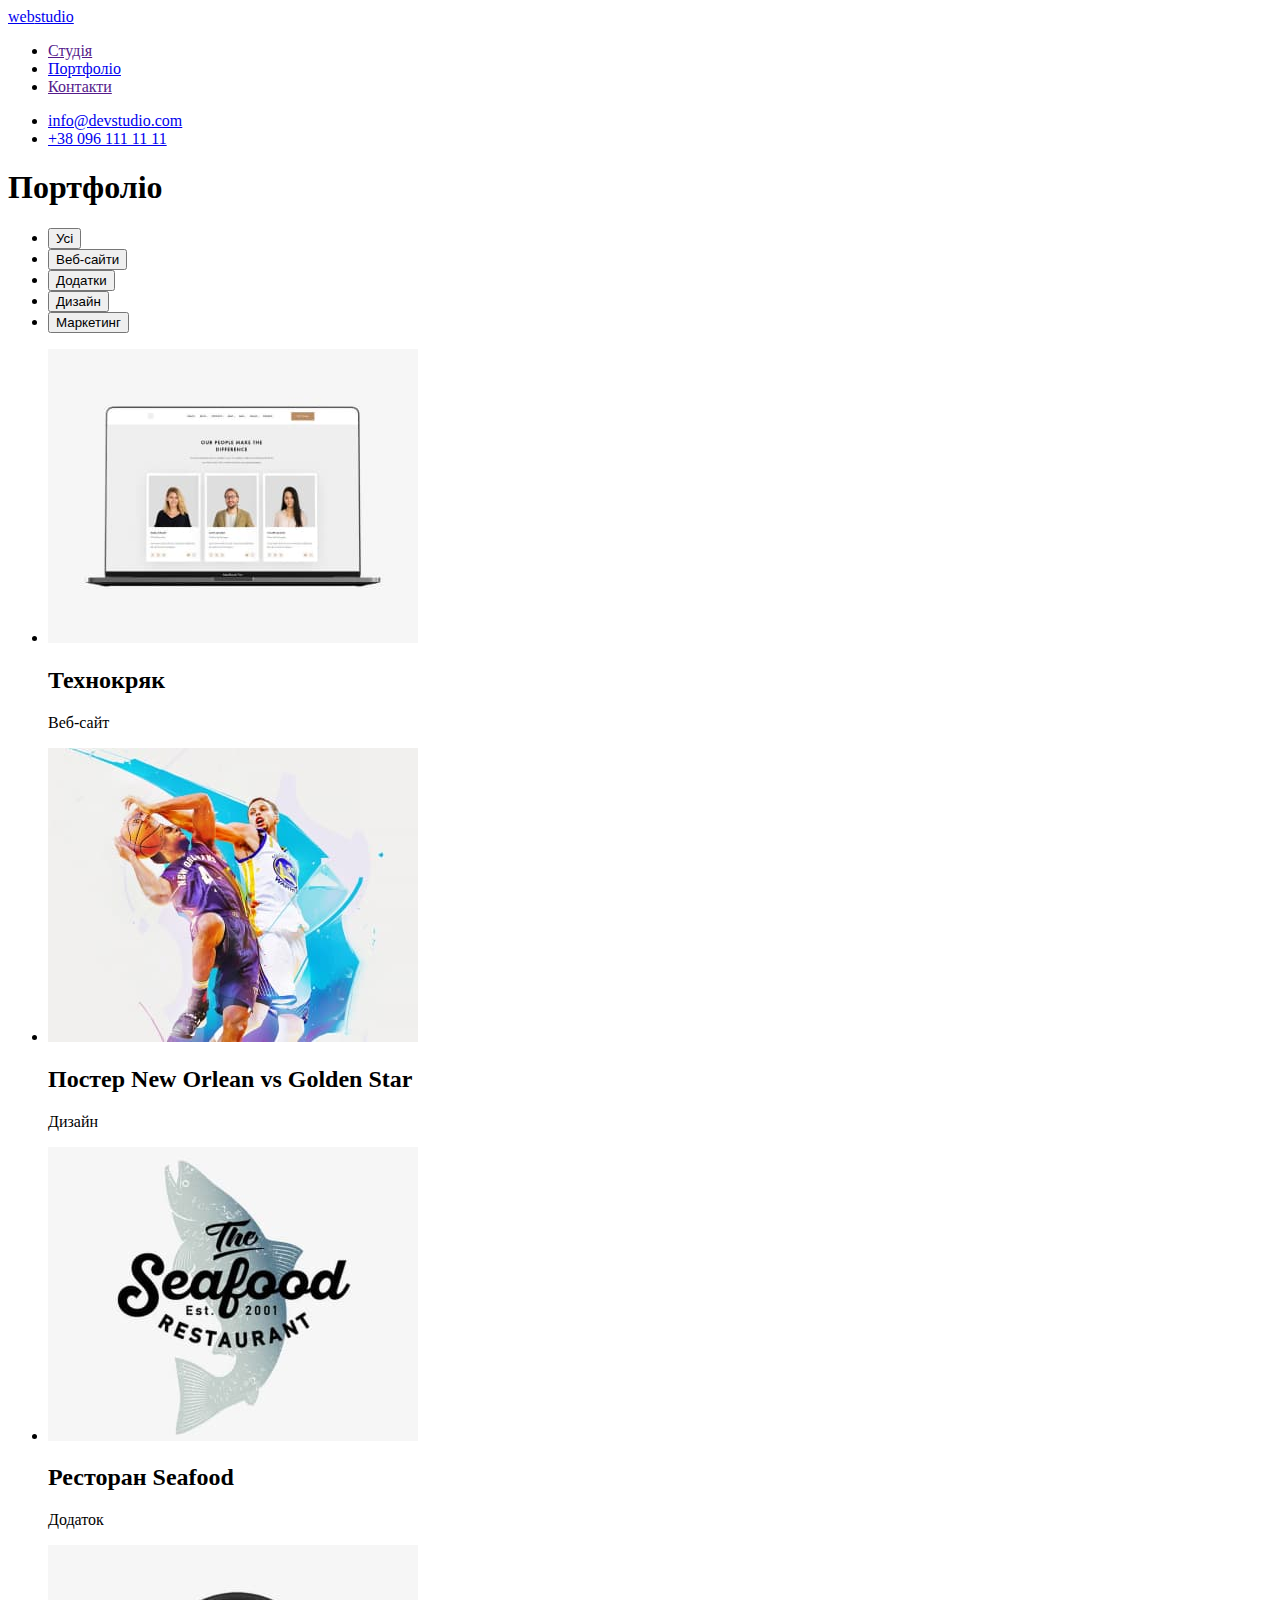
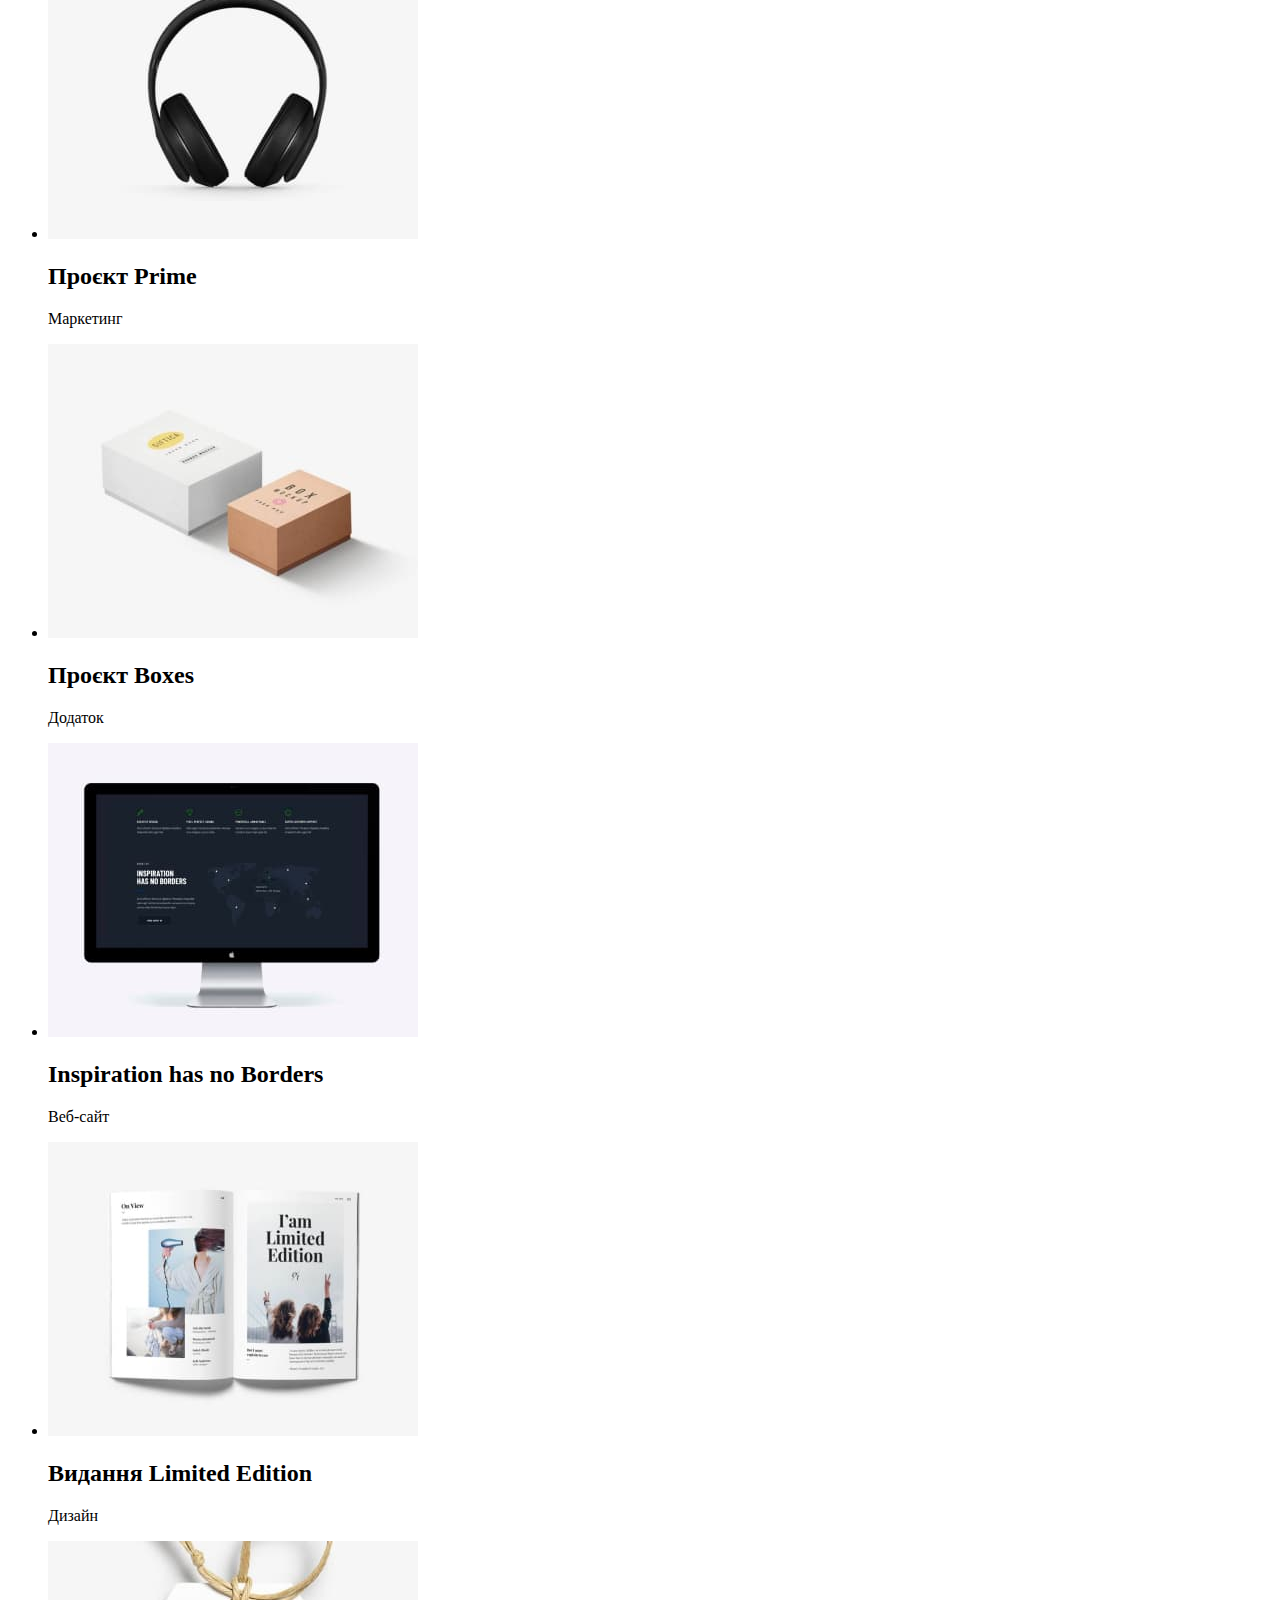
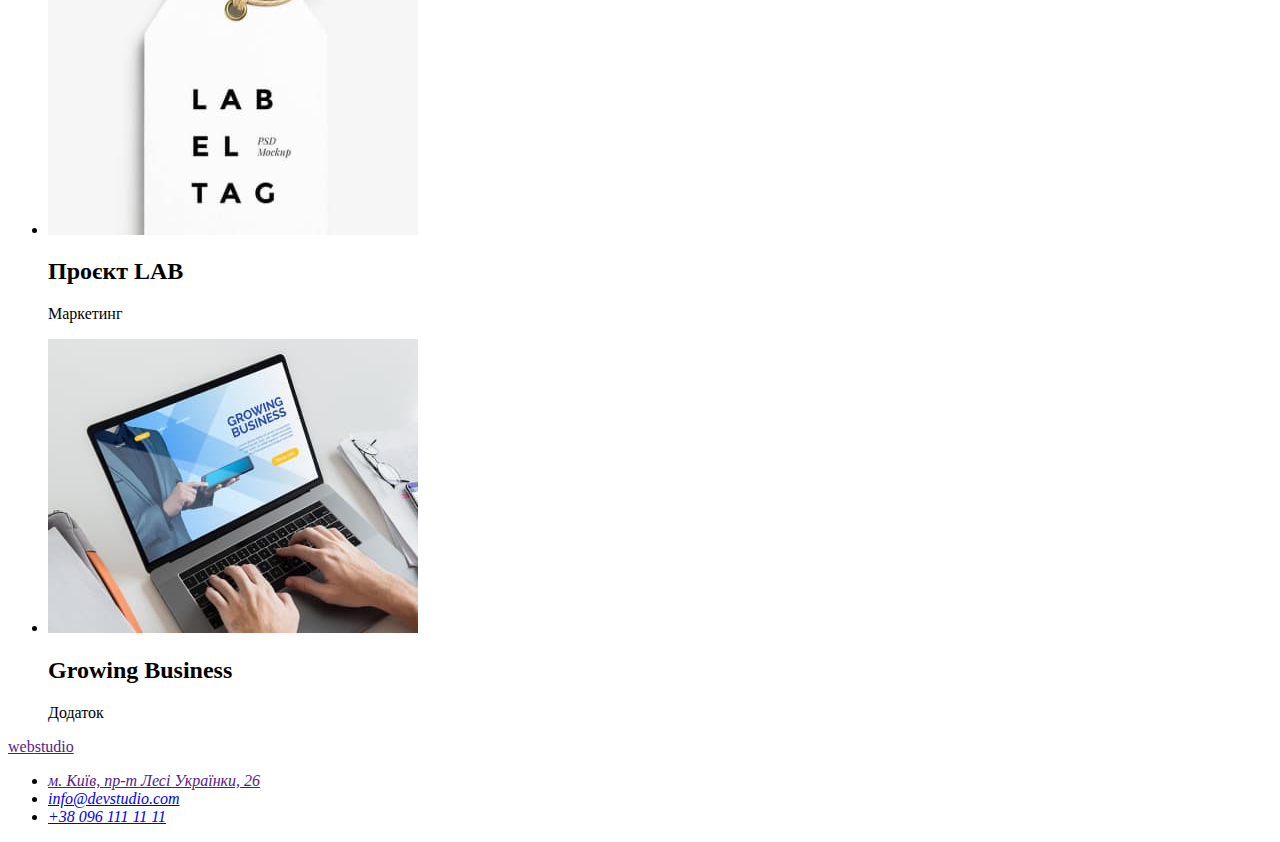
==== portfolio.html @ 27b58966 "first comit" ====
<!DOCTYPE html>
<html lang="en">
  <head>
    <meta charset="UTF-8" />
    <meta http-equiv="X-UA-Compatible" content="IE=edge" />
    <meta name="viewport" content="width=device-width, initial-scale=1.0" />
    <title>Portfolio</title>
  </head>
  <body>
    <!---шапка сайта-->
    <header>
      <nav>
        <a href="index.html"> <span>web</span>studio</a>
        <ul>
          <li><a href="">Студія</a></li>
          <li><a href="portfolio.html">Портфоліо</a></li>
          <li><a href="">Контакти</a></li>
        </ul>
      </nav>
      <ul>
        <li><a href="mailto:info@devstudio.com">info@devstudio.com</a></li>
        <li><a href="tel:+380961111111">+38 096 111 11 11</a></li>
      </ul>
    </header>
    <main>
      <section>
        <h1>Портфоліо</h1>
        <ul>
          <li><button type="button">Усі</button></li>
          <li><button type="button">Веб-сайти</button></li>
          <li><button type="button">Додатки</button></li>
          <li><button type="button">Дизайн</button></li>
          <li><button type="button">Маркетинг</button></li>
        </ul>
        <ul>
          <li>
            <img src="./portfolio/img1.jpg" width="370" height="294" alt="ноутбук" />
            <h2>Технокряк</h2>
            <p>Веб-сайт</p>
          </li>
          <li>
            <img src="./portfolio/img2.jpg" width="370" height="294" alt="постер" />
            <h2>Постер <span lang="en">New Orlean vs Golden Star</span></h2>
            <p>Дизайн</p>
          </li>
          <li>
            <img src="./portfolio/img3.jpg" width="370" height="294" alt="етикетка" />
            <h2>Ресторан <span lang="en">Seafood</span></h2>
            <p>Додаток</p>
          </li>
          <li>
            <img src="./portfolio/img4.jpg" width="370" height="294" alt="навушники" />
            <h2>Проєкт <span lang="en">Prime</span></h2>
            <p>Маркетинг</p>
          </li>
          <li>
            <img src="./portfolio/img5.jpg" width="370" height="294" alt="дві коробки" />
            <h2>Проєкт <span lang="en">Boxes</span></h2>
            <p>Додаток</p>
          </li>
          <li>
            <img src="./portfolio/img6.jpg" width="370" height="294" alt="комп'ютер" />
            <h2 lang="en">Inspiration has no Borders</h2>
            <p>Веб-сайт</p>
          </li>
          <li>
            <img src="./portfolio/img7.jpg" width="370" height="294" alt="книга" />
            <h2>Видання <span lang="en">Limited Edition</span></h2>
            <p>Дизайн</p>
          </li>
          <li>
            <img src="./portfolio/img8.jpg" width="370" height="294" alt="етикетка" />
            <h2>Проєкт <span lang="en">LAB</span></h2>
            <p>Маркетинг</p>
          </li>
          <li>
            <img src="./portfolio/img9.jpg" width="370" height="294" alt="ноутбук" />
            <h2 lang="en">Growing Business</h2>
            <p>Додаток</p>
          </li>
        </ul>
      </section>
    </main>
    <!--футер-->
    <footer>
      <a href=""><span>web</span>studio</a>
      <address>
        <ul>
          <li><a href="">м. Київ, пр-т Лесі Українки, 26</a></li>
          <li><a href="mailto:info@devstudio.com">info@devstudio.com</a></li>
          <li><a href="tel:+380961111111">+38 096 111 11 11</a></li>
        </ul>
      </address>
    </footer>
  </body>
</html>
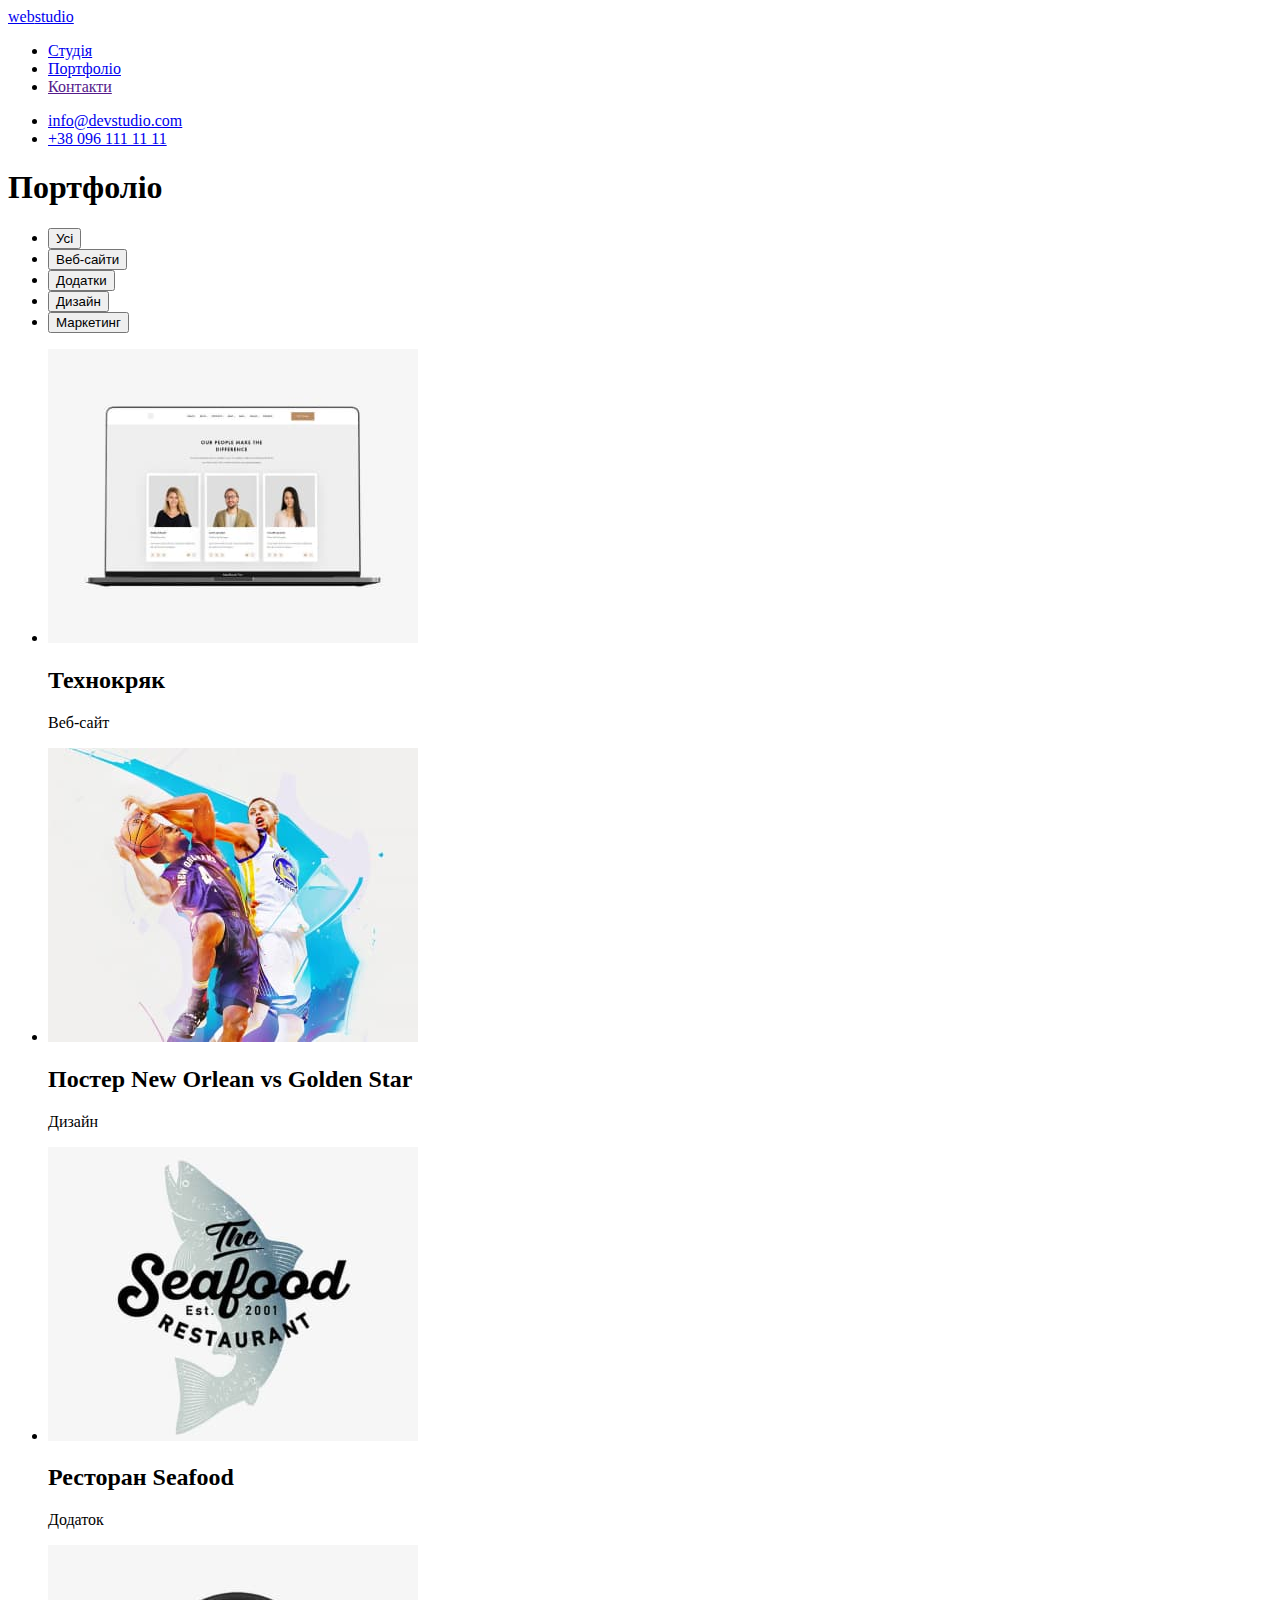
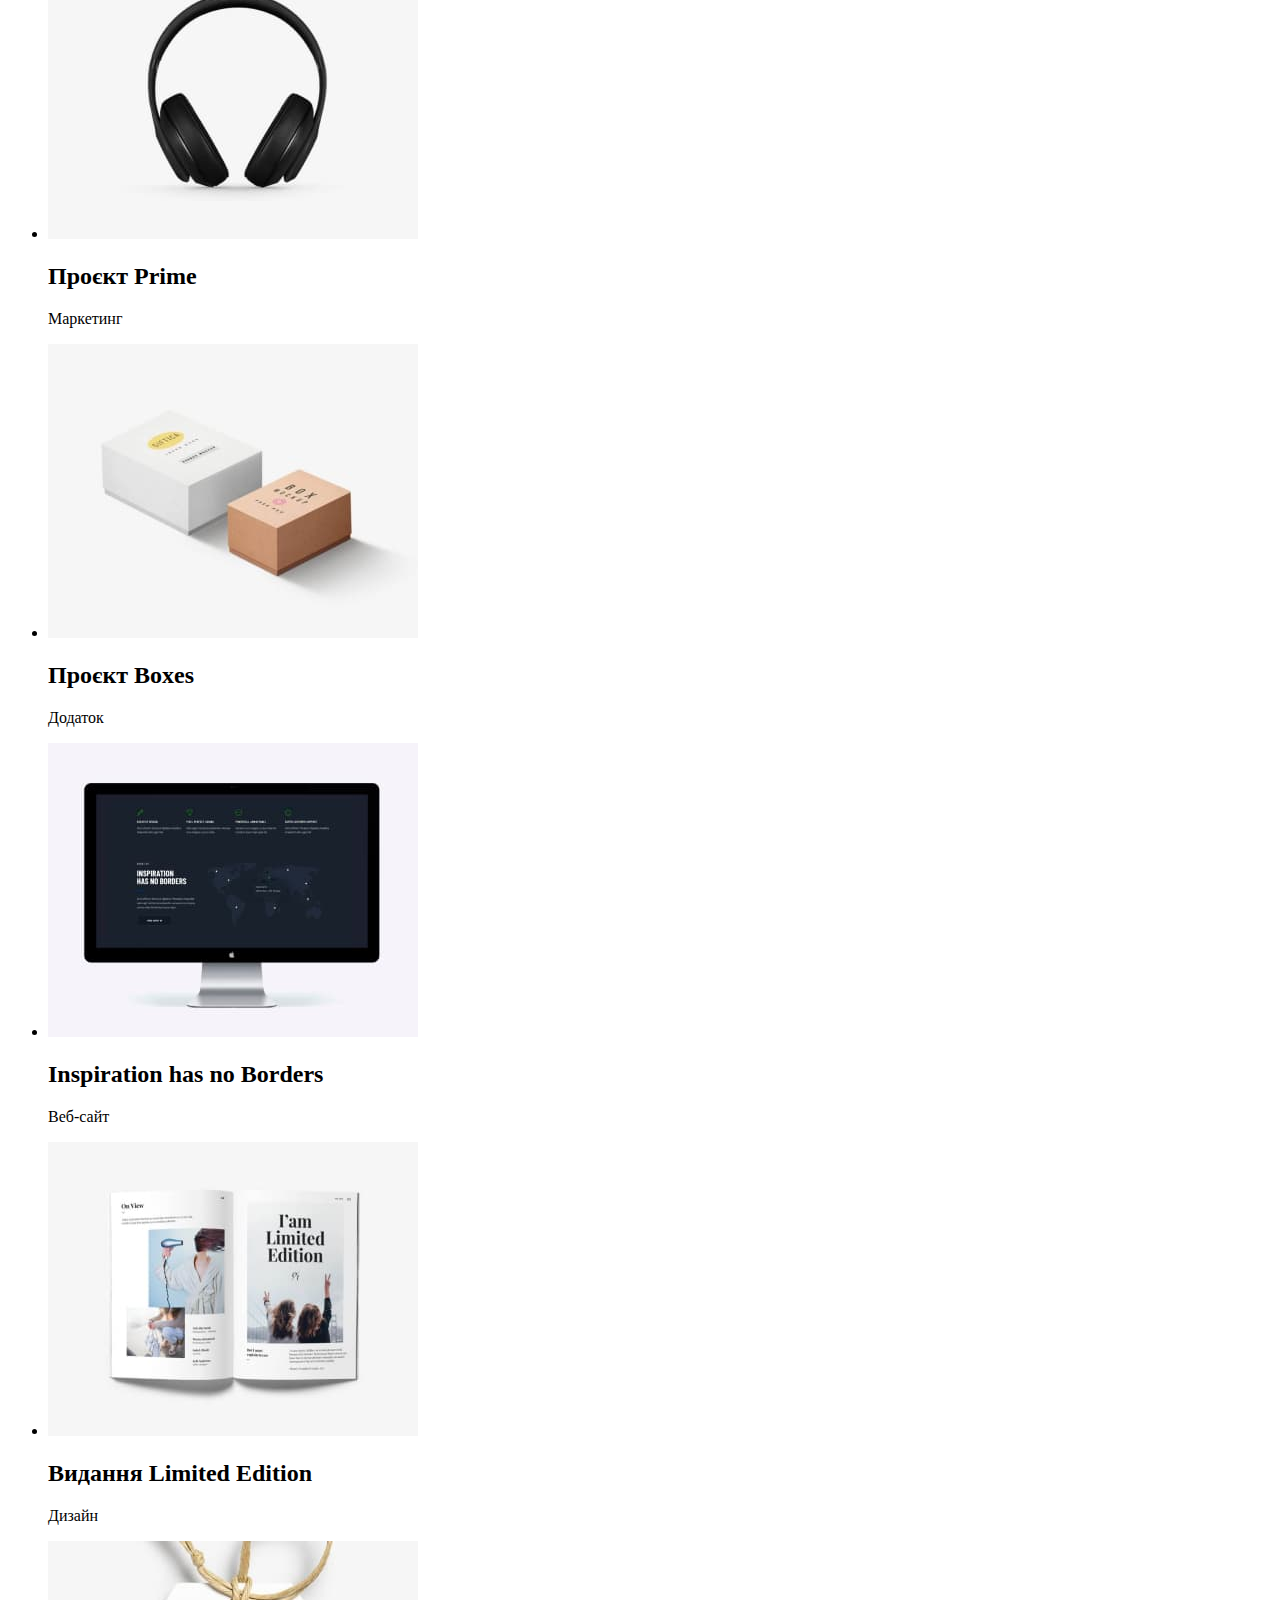
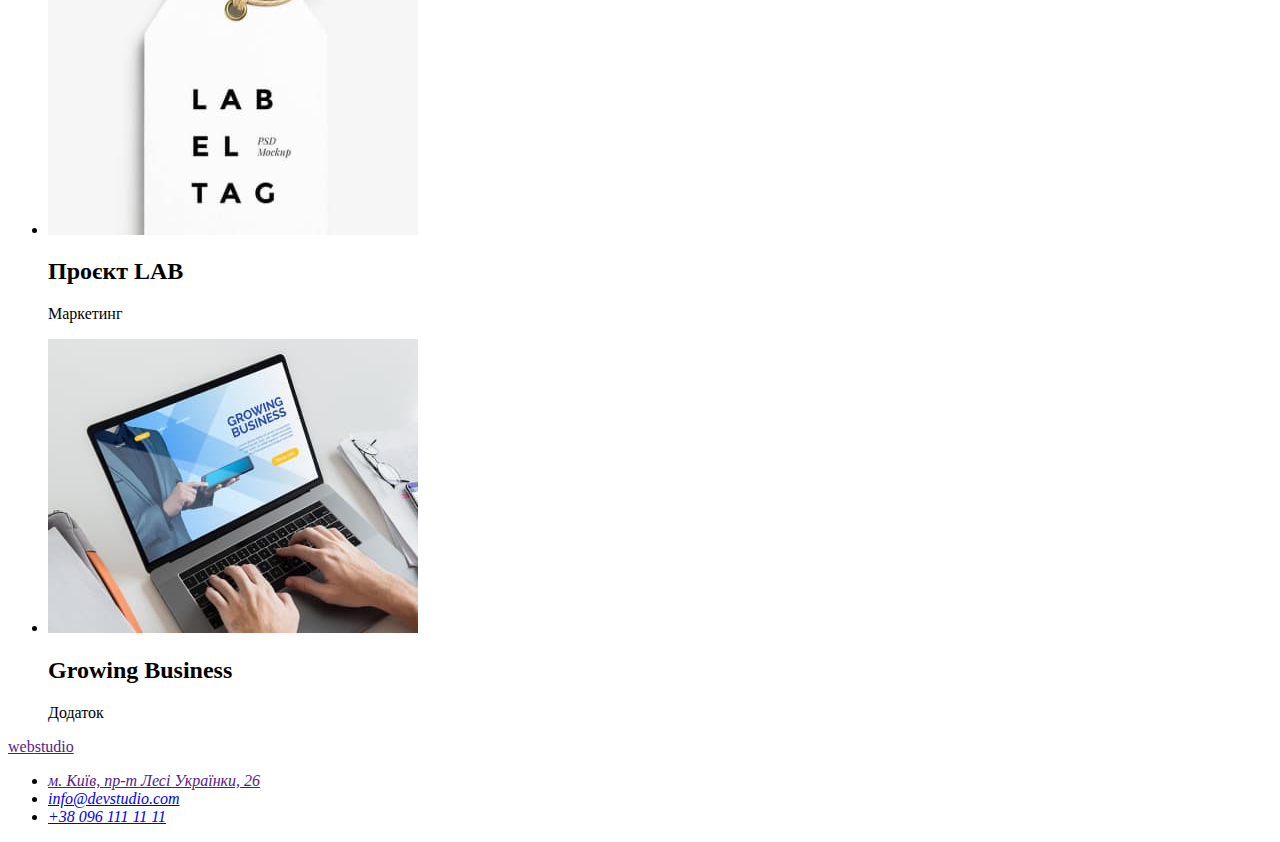
==== commit 0cd3b1b2: "rename image" ====
--- a/portfolio.html
+++ b/portfolio.html
@@ -12,7 +12,7 @@
       <nav>
         <a href="index.html"> <span>web</span>studio</a>
         <ul>
-          <li><a href="">Студія</a></li>
+          <li><a href="index.html">Студія</a></li>
           <li><a href="portfolio.html">Портфоліо</a></li>
           <li><a href="">Контакти</a></li>
         </ul>
@@ -34,47 +34,47 @@
         </ul>
         <ul>
           <li>
-            <img src="./portfolio/img1.jpg" width="370" height="294" alt="ноутбук" />
+            <img src="./images/img1p.jpg" width="370" height="294" alt="ноутбук" />
             <h2>Технокряк</h2>
             <p>Веб-сайт</p>
           </li>
           <li>
-            <img src="./portfolio/img2.jpg" width="370" height="294" alt="постер" />
+            <img src="./images/img2p.jpg" width="370" height="294" alt="постер" />
             <h2>Постер <span lang="en">New Orlean vs Golden Star</span></h2>
             <p>Дизайн</p>
           </li>
           <li>
-            <img src="./portfolio/img3.jpg" width="370" height="294" alt="етикетка" />
+            <img src="./images/img3p.jpg" width="370" height="294" alt="етикетка" />
             <h2>Ресторан <span lang="en">Seafood</span></h2>
             <p>Додаток</p>
           </li>
           <li>
-            <img src="./portfolio/img4.jpg" width="370" height="294" alt="навушники" />
+            <img src="./images/img4p.jpg" width="370" height="294" alt="навушники" />
             <h2>Проєкт <span lang="en">Prime</span></h2>
             <p>Маркетинг</p>
           </li>
           <li>
-            <img src="./portfolio/img5.jpg" width="370" height="294" alt="дві коробки" />
+            <img src="./images/img5p.jpg" width="370" height="294" alt="дві коробки" />
             <h2>Проєкт <span lang="en">Boxes</span></h2>
             <p>Додаток</p>
           </li>
           <li>
-            <img src="./portfolio/img6.jpg" width="370" height="294" alt="комп'ютер" />
+            <img src="./images/img6p.jpg" width="370" height="294" alt="комп'ютер" />
             <h2 lang="en">Inspiration has no Borders</h2>
             <p>Веб-сайт</p>
           </li>
           <li>
-            <img src="./portfolio/img7.jpg" width="370" height="294" alt="книга" />
+            <img src="./images/img7p.jpg" width="370" height="294" alt="книга" />
             <h2>Видання <span lang="en">Limited Edition</span></h2>
             <p>Дизайн</p>
           </li>
           <li>
-            <img src="./portfolio/img8.jpg" width="370" height="294" alt="етикетка" />
+            <img src="./images/img8p.jpg" width="370" height="294" alt="етикетка" />
             <h2>Проєкт <span lang="en">LAB</span></h2>
             <p>Маркетинг</p>
           </li>
           <li>
-            <img src="./portfolio/img9.jpg" width="370" height="294" alt="ноутбук" />
+            <img src="./images/img9p.jpg" width="370" height="294" alt="ноутбук" />
             <h2 lang="en">Growing Business</h2>
             <p>Додаток</p>
           </li>
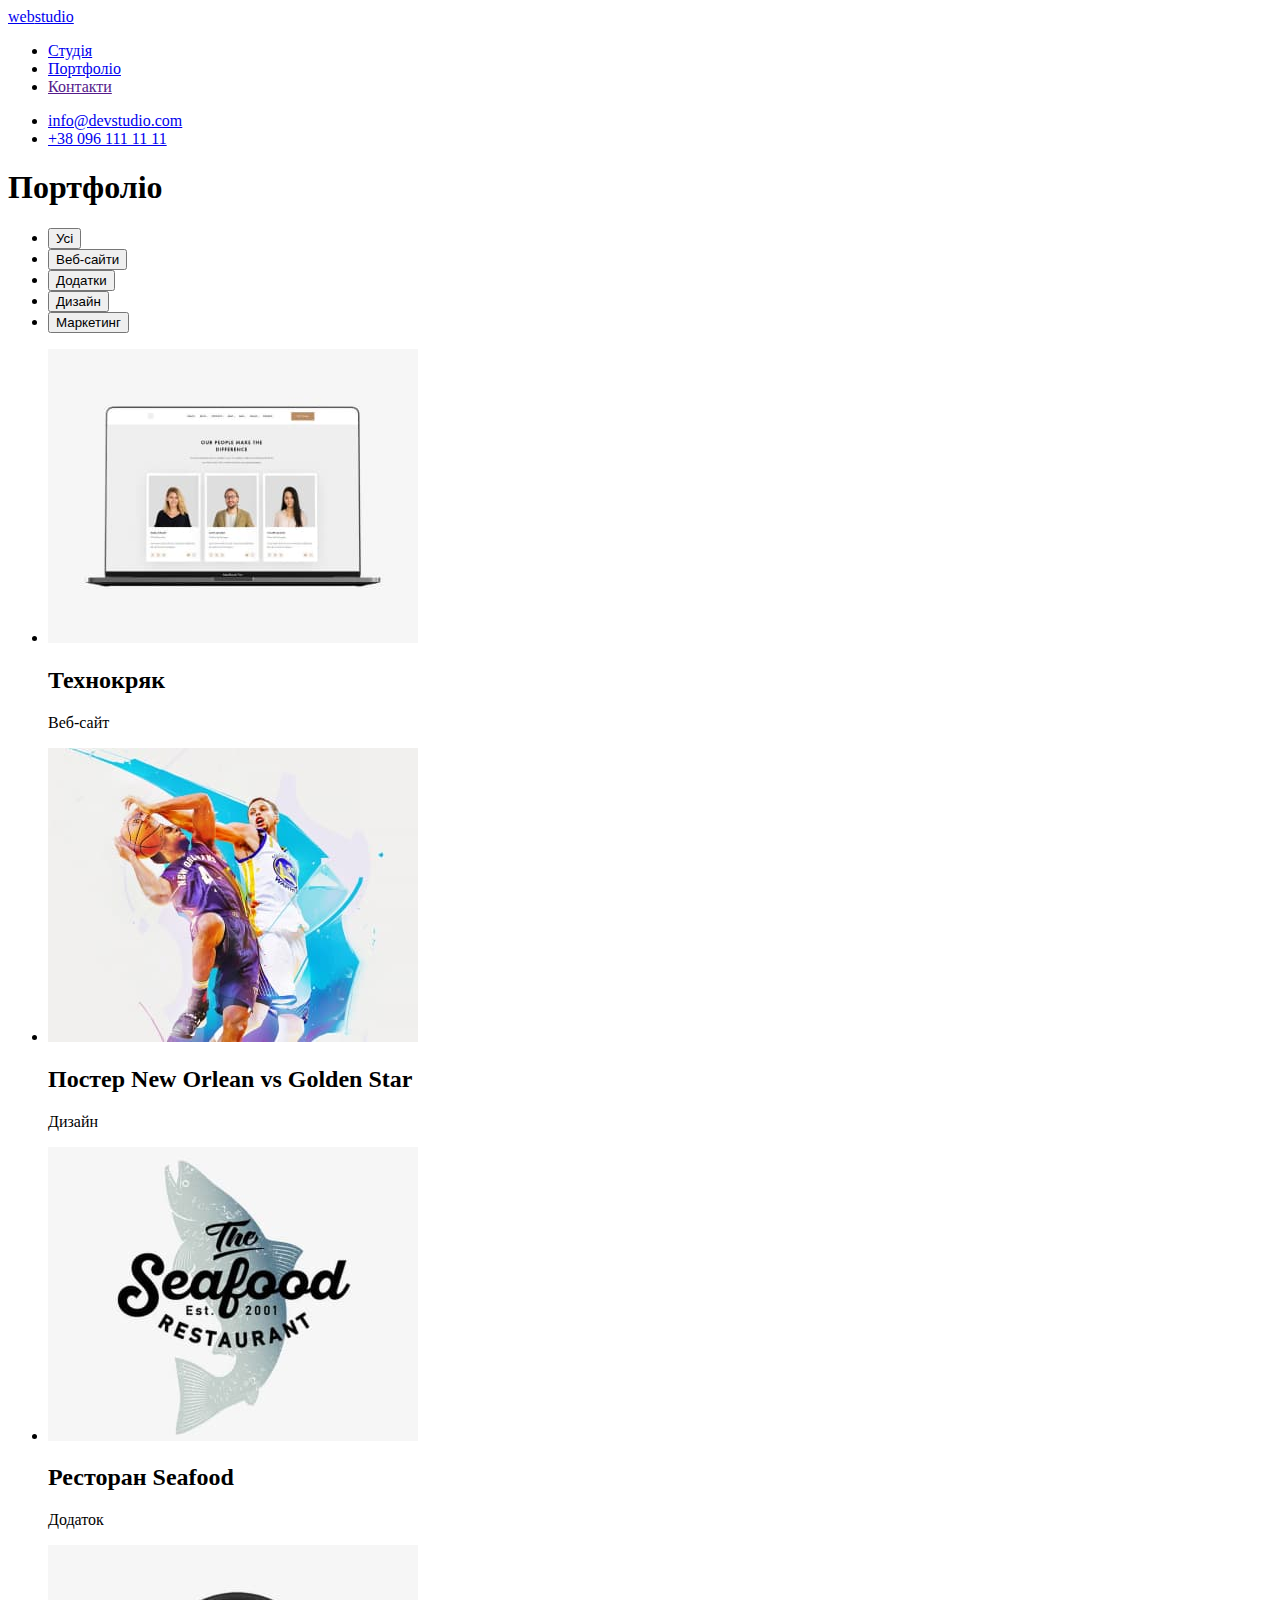
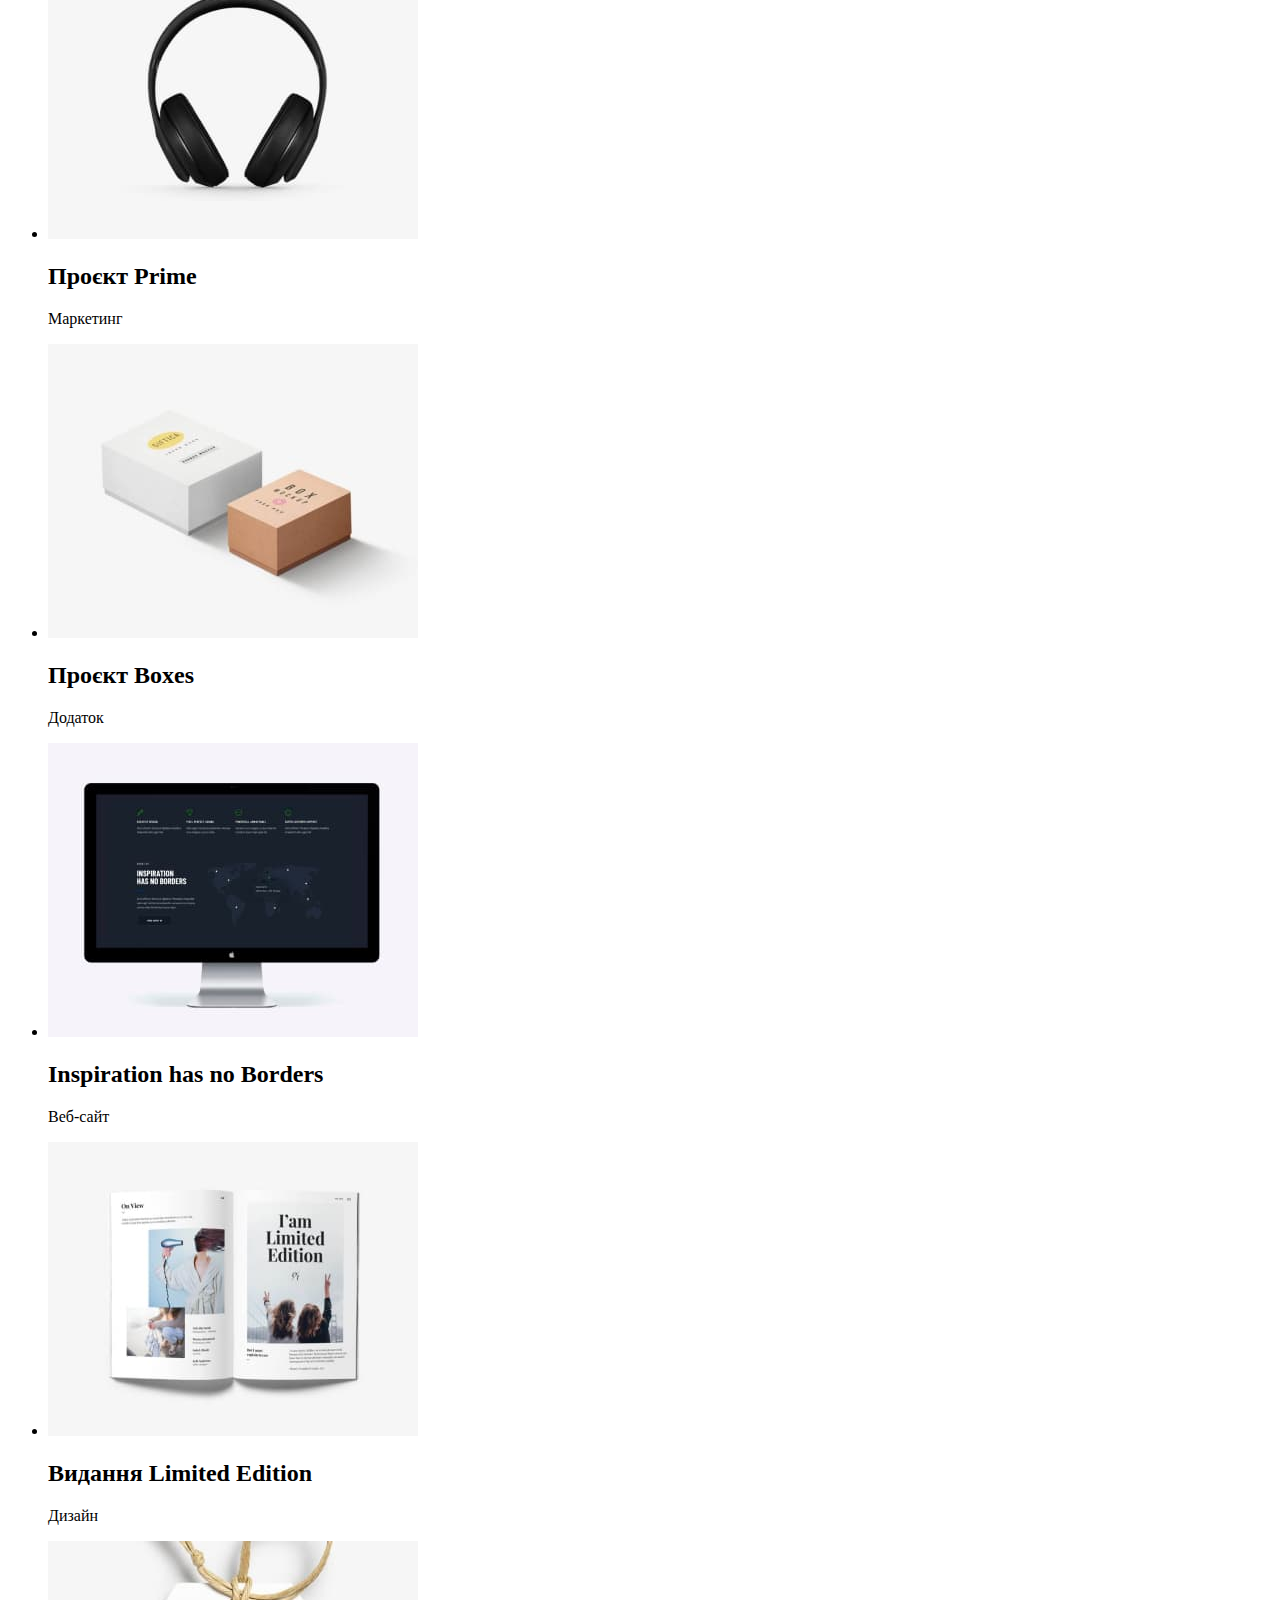
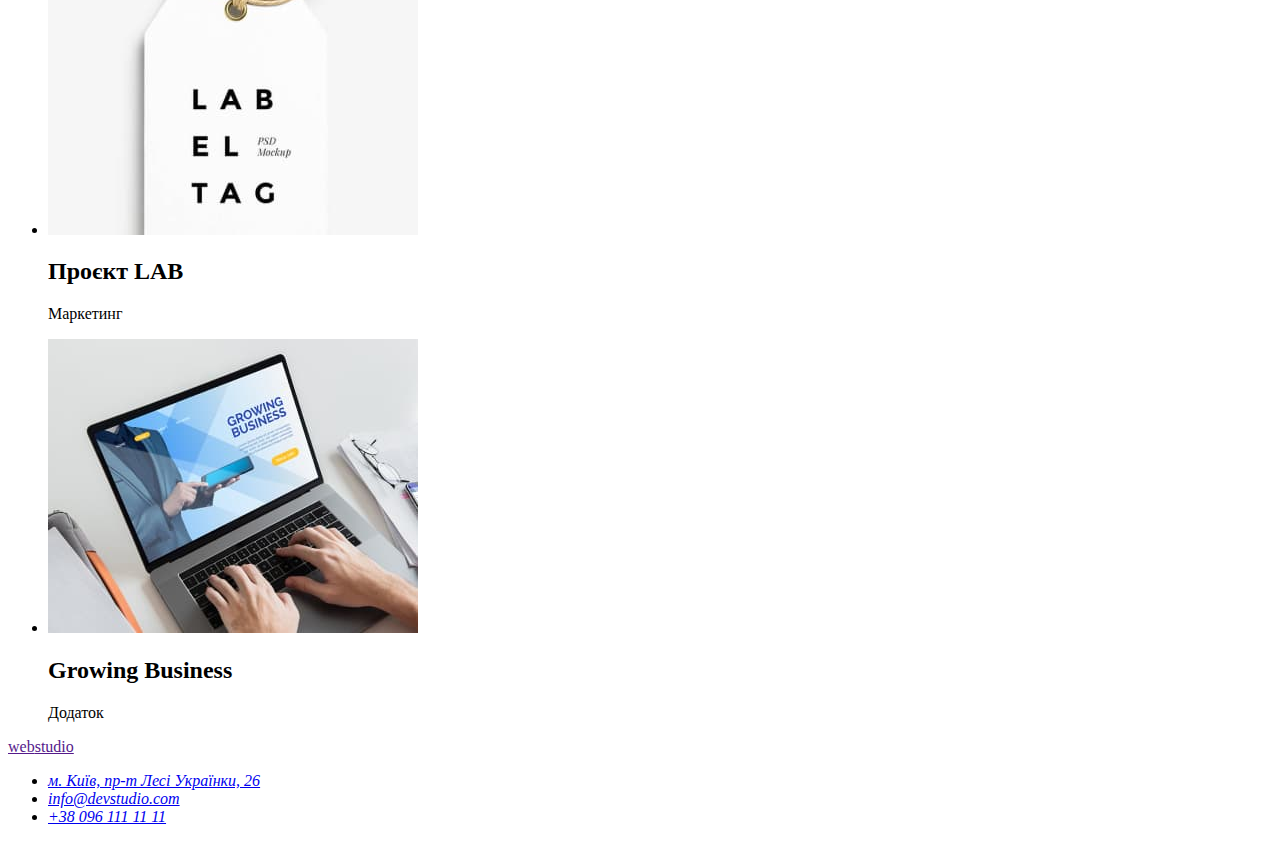
==== commit 15278b7f: "added portfolio html" ====
--- a/portfolio.html
+++ b/portfolio.html
@@ -5,21 +5,22 @@
     <meta http-equiv="X-UA-Compatible" content="IE=edge" />
     <meta name="viewport" content="width=device-width, initial-scale=1.0" />
     <title>Portfolio</title>
+    <link rel="stylesheet" href="./css/style.css">
   </head>
   <body>
     <!---шапка сайта-->
-    <header>
+    <header class="page-header">
       <nav>
-        <a href="index.html"> <span>web</span>studio</a>
-        <ul>
-          <li><a href="index.html">Студія</a></li>
-          <li><a href="portfolio.html">Портфоліо</a></li>
-          <li><a href="">Контакти</a></li>
+        <a href="index.html" class="logo"> <span class="logo-web">web</span>studio</a>
+        <ul class="site-nav list">
+          <li><a href="index.html" class="link">Студія</a></li>
+          <li><a href="portfolio.html" class="link current">Портфоліо</a></li>
+          <li><a href="" class="link">Контакти</a></li>
         </ul>
       </nav>
-      <ul>
-        <li><a href="mailto:info@devstudio.com">info@devstudio.com</a></li>
-        <li><a href="tel:+380961111111">+38 096 111 11 11</a></li>
+      <ul class="address-nav list">
+        <li><a href="mailto:info@devstudio.com" class="link">info@devstudio.com</a></li>
+        <li><a href="tel:+380961111111" class="link">+38 096 111 11 11</a></li>
       </ul>
     </header>
     <main>
@@ -34,47 +35,47 @@
         </ul>
         <ul>
           <li>
-            <img src="./images/img1p.jpg" width="370" height="294" alt="ноутбук" />
+            <img src="./images/portfolio/img1p.jpg" width="370" height="294" alt="ноутбук" />
             <h2>Технокряк</h2>
             <p>Веб-сайт</p>
           </li>
           <li>
-            <img src="./images/img2p.jpg" width="370" height="294" alt="постер" />
+            <img src="./images/portfolio/img2p.jpg" width="370" height="294" alt="постер" />
             <h2>Постер <span lang="en">New Orlean vs Golden Star</span></h2>
             <p>Дизайн</p>
           </li>
           <li>
-            <img src="./images/img3p.jpg" width="370" height="294" alt="етикетка" />
+            <img src="./images/portfolio/img3p.jpg" width="370" height="294" alt="етикетка" />
             <h2>Ресторан <span lang="en">Seafood</span></h2>
             <p>Додаток</p>
           </li>
           <li>
-            <img src="./images/img4p.jpg" width="370" height="294" alt="навушники" />
+            <img src="./images/portfolio/img4p.jpg" width="370" height="294" alt="навушники" />
             <h2>Проєкт <span lang="en">Prime</span></h2>
             <p>Маркетинг</p>
           </li>
           <li>
-            <img src="./images/img5p.jpg" width="370" height="294" alt="дві коробки" />
+            <img src="./images/portfolio/img5p.jpg" width="370" height="294" alt="дві коробки" />
             <h2>Проєкт <span lang="en">Boxes</span></h2>
             <p>Додаток</p>
           </li>
           <li>
-            <img src="./images/img6p.jpg" width="370" height="294" alt="комп'ютер" />
+            <img src="./images/portfolio/img6p.jpg" width="370" height="294" alt="комп'ютер" />
             <h2 lang="en">Inspiration has no Borders</h2>
             <p>Веб-сайт</p>
           </li>
           <li>
-            <img src="./images/img7p.jpg" width="370" height="294" alt="книга" />
+            <img src="./images/portfolio/img7p.jpg" width="370" height="294" alt="книга" />
             <h2>Видання <span lang="en">Limited Edition</span></h2>
             <p>Дизайн</p>
           </li>
           <li>
-            <img src="./images/img8p.jpg" width="370" height="294" alt="етикетка" />
+            <img src="./images/portfolio/img8p.jpg" width="370" height="294" alt="етикетка" />
             <h2>Проєкт <span lang="en">LAB</span></h2>
             <p>Маркетинг</p>
           </li>
           <li>
-            <img src="./images/img9p.jpg" width="370" height="294" alt="ноутбук" />
+            <img src="./images/portfolio/img9p.jpg" width="370" height="294" alt="ноутбук" />
             <h2 lang="en">Growing Business</h2>
             <p>Додаток</p>
           </li>
@@ -86,7 +87,7 @@
       <a href=""><span>web</span>studio</a>
       <address>
         <ul>
-          <li><a href="">м. Київ, пр-т Лесі Українки, 26</a></li>
+          <li><a href="https://goo.gl/maps/73LqYvUuy7JzghUMA">м. Київ, пр-т Лесі Українки, 26</a></li>
           <li><a href="mailto:info@devstudio.com">info@devstudio.com</a></li>
           <li><a href="tel:+380961111111">+38 096 111 11 11</a></li>
         </ul>
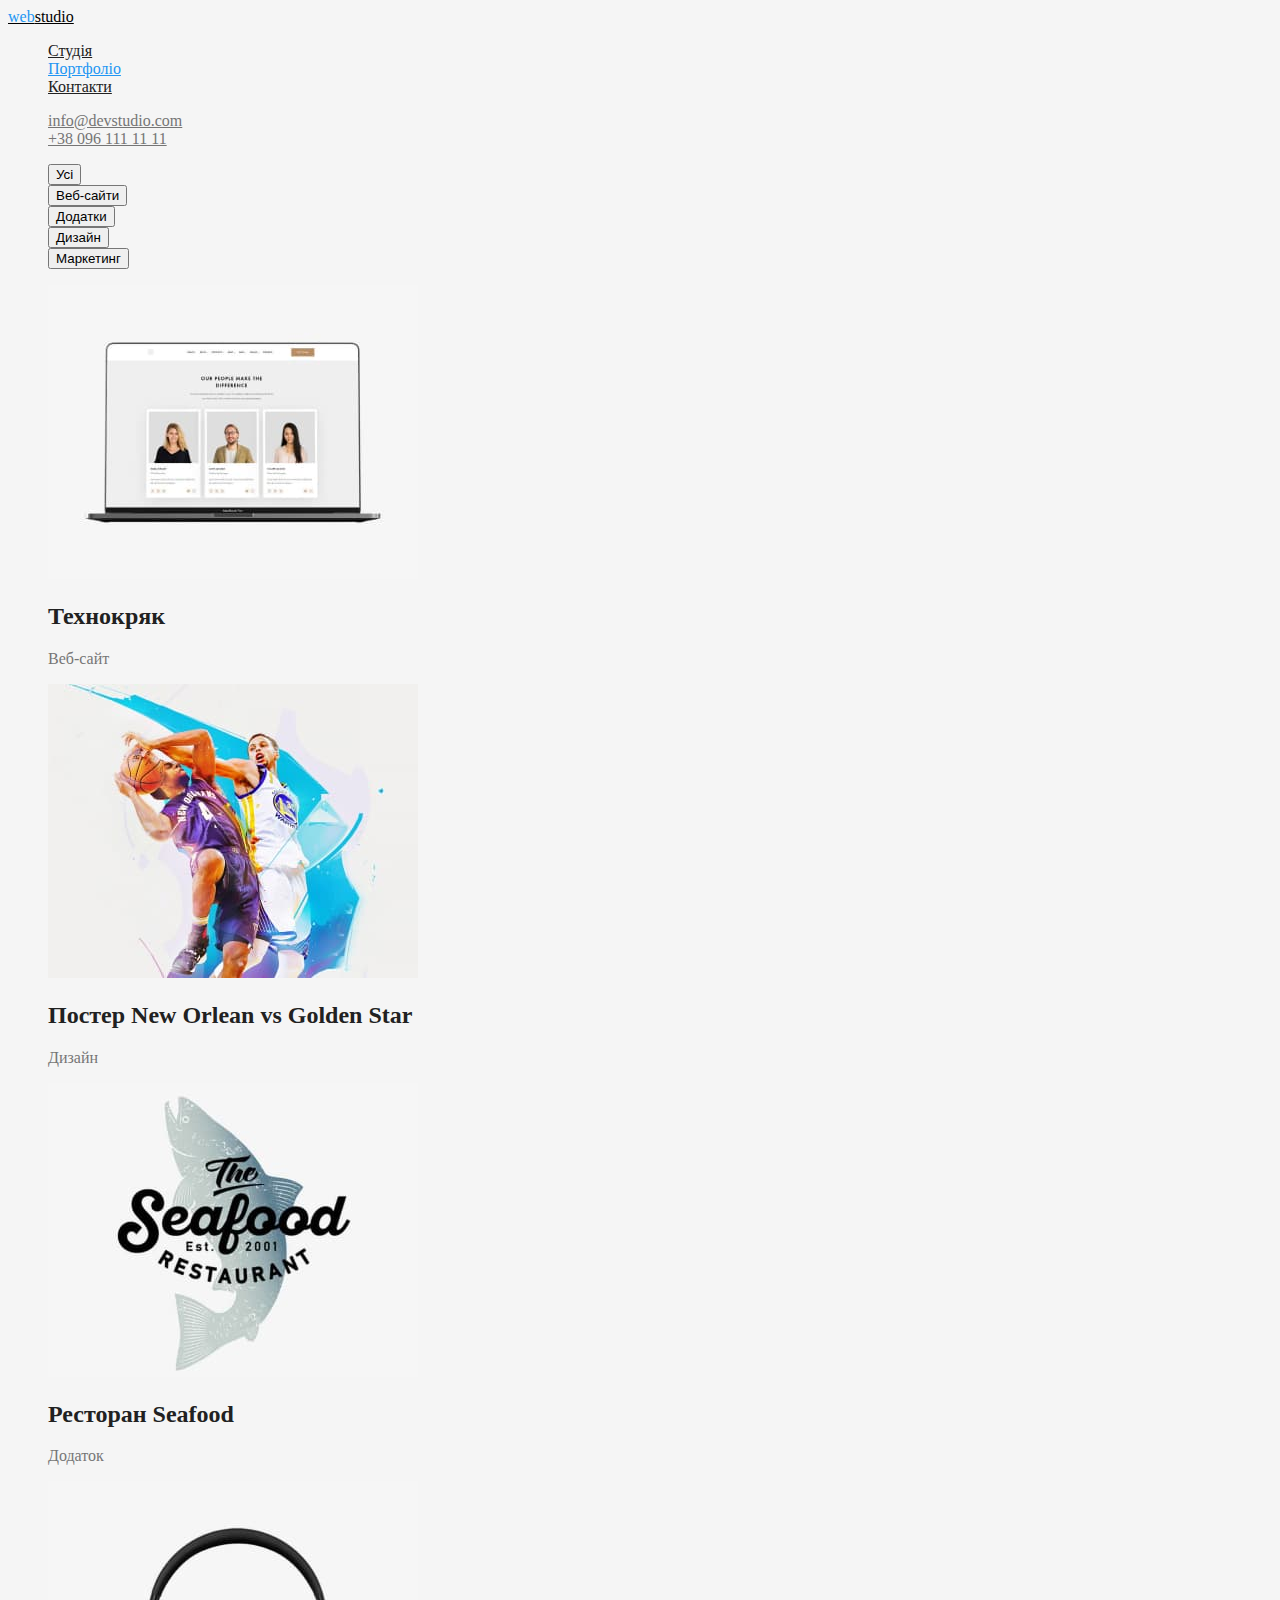
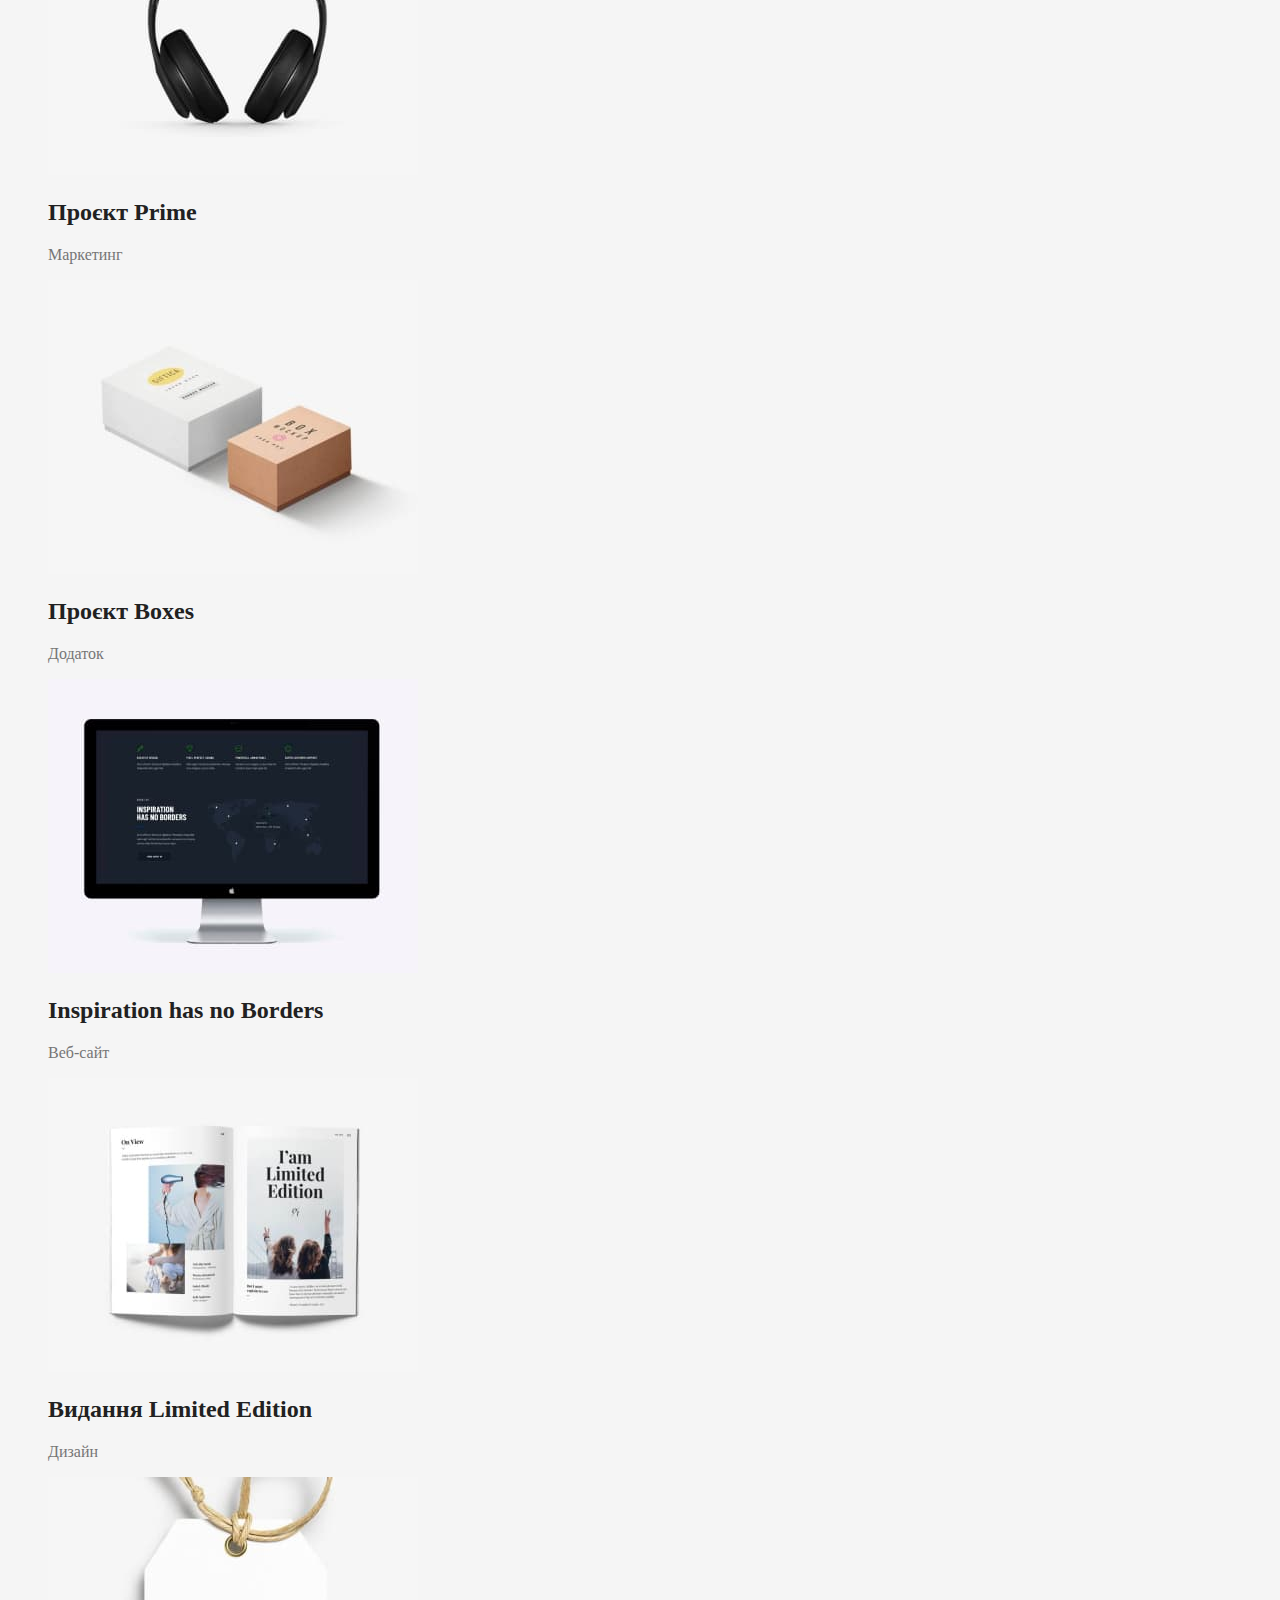
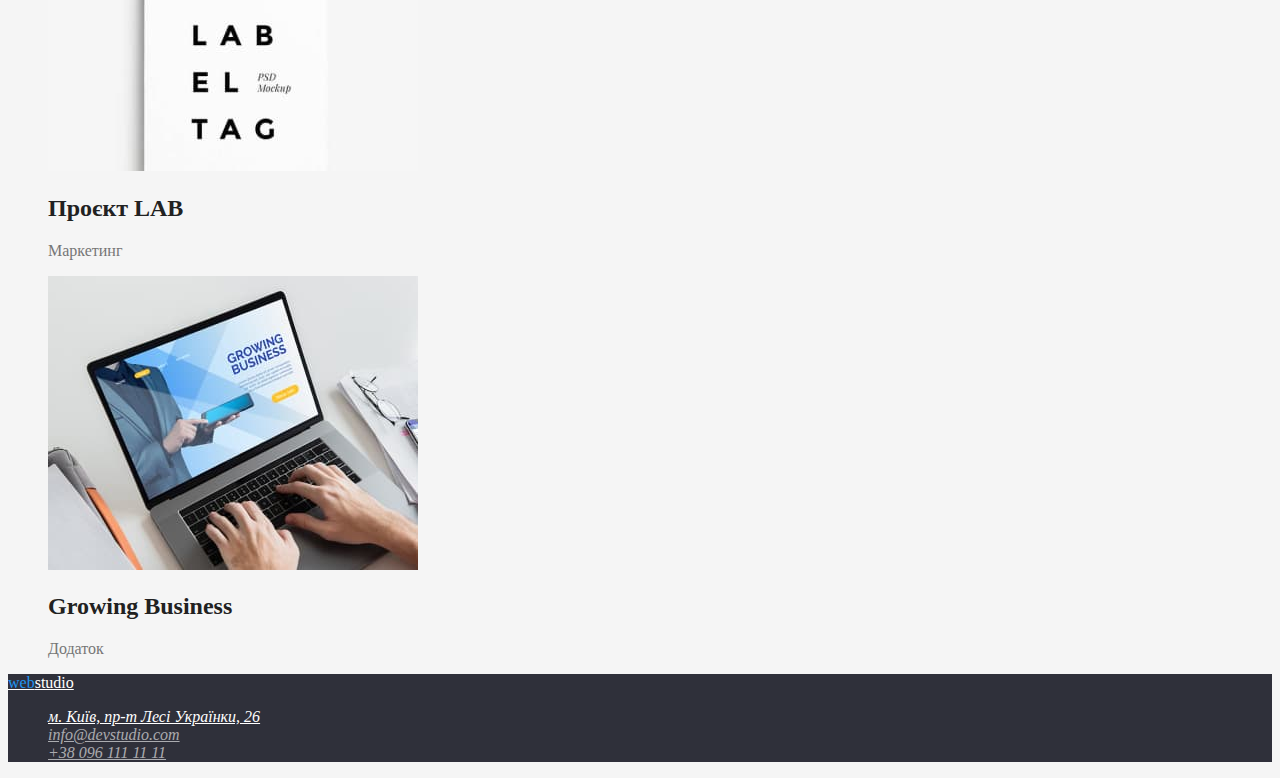
==== commit 9a967c28: "added class for button" ====
--- a/portfolio.html
+++ b/portfolio.html
@@ -9,12 +9,12 @@
   </head>
   <body>
     <!---шапка сайта-->
-    <header class="page-header">
+    <header class="header">
       <nav>
         <a href="index.html" class="logo"> <span class="logo-web">web</span>studio</a>
         <ul class="site-nav list">
-          <li><a href="index.html" class="link">Студія</a></li>
-          <li><a href="portfolio.html" class="link current">Портфоліо</a></li>
+          <li><a href="./index.html" class="link">Студія</a></li>
+          <li><a href="./portfolio.html" class="link current">Портфоліо</a></li>
           <li><a href="" class="link">Контакти</a></li>
         </ul>
       </nav>
@@ -24,74 +24,74 @@
       </ul>
     </header>
     <main>
-      <section>
-        <h1>Портфоліо</h1>
-        <ul>
-          <li><button type="button">Усі</button></li>
-          <li><button type="button">Веб-сайти</button></li>
-          <li><button type="button">Додатки</button></li>
-          <li><button type="button">Дизайн</button></li>
-          <li><button type="button">Маркетинг</button></li>
+      <section class="portfolio">
+        <h1 hidden>Портфоліо</h1>
+        <ul class="portfolio-button list">
+          <li><button type="button" class="link">Усі</button></li>
+          <li><button type="button" class="link">Веб-сайти</button></li>
+          <li><button type="button" class="link">Додатки</button></li>
+          <li><button type="button" class="link">Дизайн</button></li>
+          <li><button type="button" class="link">Маркетинг</button></li>
         </ul>
-        <ul>
+        <ul class="portfolio list">
           <li>
             <img src="./images/portfolio/img1p.jpg" width="370" height="294" alt="ноутбук" />
-            <h2>Технокряк</h2>
+            <h2 class="portfolio-title">Технокряк</h2>
             <p>Веб-сайт</p>
           </li>
           <li>
             <img src="./images/portfolio/img2p.jpg" width="370" height="294" alt="постер" />
-            <h2>Постер <span lang="en">New Orlean vs Golden Star</span></h2>
+            <h2 class="portfolio-title">Постер <span lang="en" class="portfolio-title">New Orlean vs Golden Star</span></h2>
             <p>Дизайн</p>
           </li>
           <li>
             <img src="./images/portfolio/img3p.jpg" width="370" height="294" alt="етикетка" />
-            <h2>Ресторан <span lang="en">Seafood</span></h2>
+            <h2 class="portfolio-title">Ресторан <span lang="en" class="portfolio-title">Seafood</span></h2>
             <p>Додаток</p>
           </li>
           <li>
             <img src="./images/portfolio/img4p.jpg" width="370" height="294" alt="навушники" />
-            <h2>Проєкт <span lang="en">Prime</span></h2>
+            <h2 class="portfolio-title">Проєкт <span lang="en" class="portfolio-title">Prime</span></h2>
             <p>Маркетинг</p>
           </li>
           <li>
             <img src="./images/portfolio/img5p.jpg" width="370" height="294" alt="дві коробки" />
-            <h2>Проєкт <span lang="en">Boxes</span></h2>
+            <h2 class="portfolio-title">Проєкт <span lang="en" class="portfolio-title">Boxes</span></h2>
             <p>Додаток</p>
           </li>
           <li>
             <img src="./images/portfolio/img6p.jpg" width="370" height="294" alt="комп'ютер" />
-            <h2 lang="en">Inspiration has no Borders</h2>
+            <h2 lang="en" class="portfolio-title">Inspiration has no Borders</h2>
             <p>Веб-сайт</p>
           </li>
           <li>
             <img src="./images/portfolio/img7p.jpg" width="370" height="294" alt="книга" />
-            <h2>Видання <span lang="en">Limited Edition</span></h2>
+            <h2 class="portfolio-title">Видання <span lang="en" class="portfolio-title">Limited Edition</span></h2>
             <p>Дизайн</p>
           </li>
           <li>
             <img src="./images/portfolio/img8p.jpg" width="370" height="294" alt="етикетка" />
-            <h2>Проєкт <span lang="en">LAB</span></h2>
+            <h2 class="portfolio-title">Проєкт <span lang="en" class="portfolio-title">LAB</span></h2>
             <p>Маркетинг</p>
           </li>
           <li>
             <img src="./images/portfolio/img9p.jpg" width="370" height="294" alt="ноутбук" />
-            <h2 lang="en">Growing Business</h2>
+            <h2 lang="en" class="portfolio-title">Growing Business</h2>
             <p>Додаток</p>
           </li>
         </ul>
       </section>
     </main>
     <!--футер-->
-    <footer>
-      <a href=""><span>web</span>studio</a>
+    <footer class="footer">
+      <a href="" class="footer-logo"><span class="logo-web">web</span>studio</a>
       <address>
-        <ul>
-          <li><a href="https://goo.gl/maps/73LqYvUuy7JzghUMA">м. Київ, пр-т Лесі Українки, 26</a></li>
-          <li><a href="mailto:info@devstudio.com">info@devstudio.com</a></li>
-          <li><a href="tel:+380961111111">+38 096 111 11 11</a></li>
-        </ul>
+          <ul class="footer list">
+          <li><a href="https://goo.gl/maps/73LqYvUuy7JzghUMA" class="link-address">м. Київ, пр-т Лесі Українки, 26</a></li>
+          <li><a href="mailto:info@devstudio.com" class="link">info@devstudio.com</a></li>
+          <li><a href="tel:+380961111111" class="link">+38 096 111 11 11</a></li>
+          </ul>
       </address>
-    </footer>
+          </footer>
   </body>
 </html>
--- a/css/style.css
+++ b/css/style.css
@@ -0,0 +1,127 @@
+:root {
+    --primary-text-color:#757575;
+    --title-text-color:#212121;
+    --accent-color:#2196F3;
+    --black-text-color:#000000;
+    --white-text-color:#FFFFFF;
+    --footer-text-color-tel-mail:rgba(255, 255, 255, 0.6);
+    --primary-bg-color:#F5F5F5; 
+    --footer-hero-bg-color:#2F303A;
+    
+}
+
+body {
+    background-color:var(--primary-bg-color) ;
+    color: var(--primary-text-color) ;
+}
+/* header */
+.list { 
+    list-style: none;
+}
+.logo { 
+    color:var(--black-text-color);
+}
+.logo:hover,
+.logo:focus {
+    color: var(--accent-color) ;
+}
+
+.logo-web {
+    color: var(--accent-color) ;
+}
+
+ /* color font <h> - #212121;  */
+ /* color font <p> -#757575 */
+ /* collor font logo -#2196F3 #000000 */
+ /* color акцент - #2196F3 */
+ /* color font -#FFFFFF */
+ /* color font footer tel, mail -rgba(255, 255, 255, 0.6); */
+ /* background hero,footer-#2F303A */
+ /* background-#F5F5F5 */
+ 
+ /* site nav */
+ .site-nav .link {
+color: var(--title-text-color) ;
+ }
+ .site-nav .link:hover,
+ .site-nav .link:focus
+  {
+    color: var(--accent-color) ;
+ }
+ .site-nav .link.current {
+    color: var(--accent-color) ;
+ }
+ .address-nav .link {
+    color: var(--primary-text-color) ;
+ }
+
+ .address-nav .link:hover,
+ .address-nav .link:focus {
+     color: var(--accent-color);
+ }
+ /* section hero */
+ .hero {
+    background-color: var(--footer-hero-bg-color);
+ }
+ .hero-title { 
+    color:var(--white-text-color);
+}
+.button {
+    background-color: var(--accent-color);
+    color:var(--white-text-color);
+
+}
+.button .link:hover,
+.button .link:focus {
+    color:var(--accent-color) ;
+}
+.button .link:active {
+    color:var(--accent-color) ;
+}
+
+ /* section features */
+ .features-title {
+    color: var(--title-text-color) ;
+ }
+ /* section services */
+ .services-title {
+    color: var(--title-text-color) ;
+ }
+ /* section team */
+ .team-title {
+    color: var(--title-text-color);
+ }
+ /* footer */
+.footer {
+    background-color: var(--footer-hero-bg-color);
+}
+.footer-logo {
+    color:var(--white-text-color);
+}
+.footer-logo:hover,
+.footer-logo:focus {
+    color: var(--accent-color);
+}
+.footer .link {
+    color: var(--footer-text-color-tel-mail) ;
+}
+.link-address {
+    color:var(--white-text-color);
+}
+/* portfolio */
+ .portfolio-title {
+    color:var(--title-text-color) ;
+
+ }
+ .portfolio-button {
+    color:var(--title-text-color);
+ }
+ .portfolio-button .link:hover,
+ .portfolio-button .link:focus {
+    color:var(--white-text-color);
+    background-color:var(--accent-color) ;
+ }
+ .portfolio-button .link:active {
+    color:var(--white-text-color);
+    background-color:var(--accent-color);
+ }
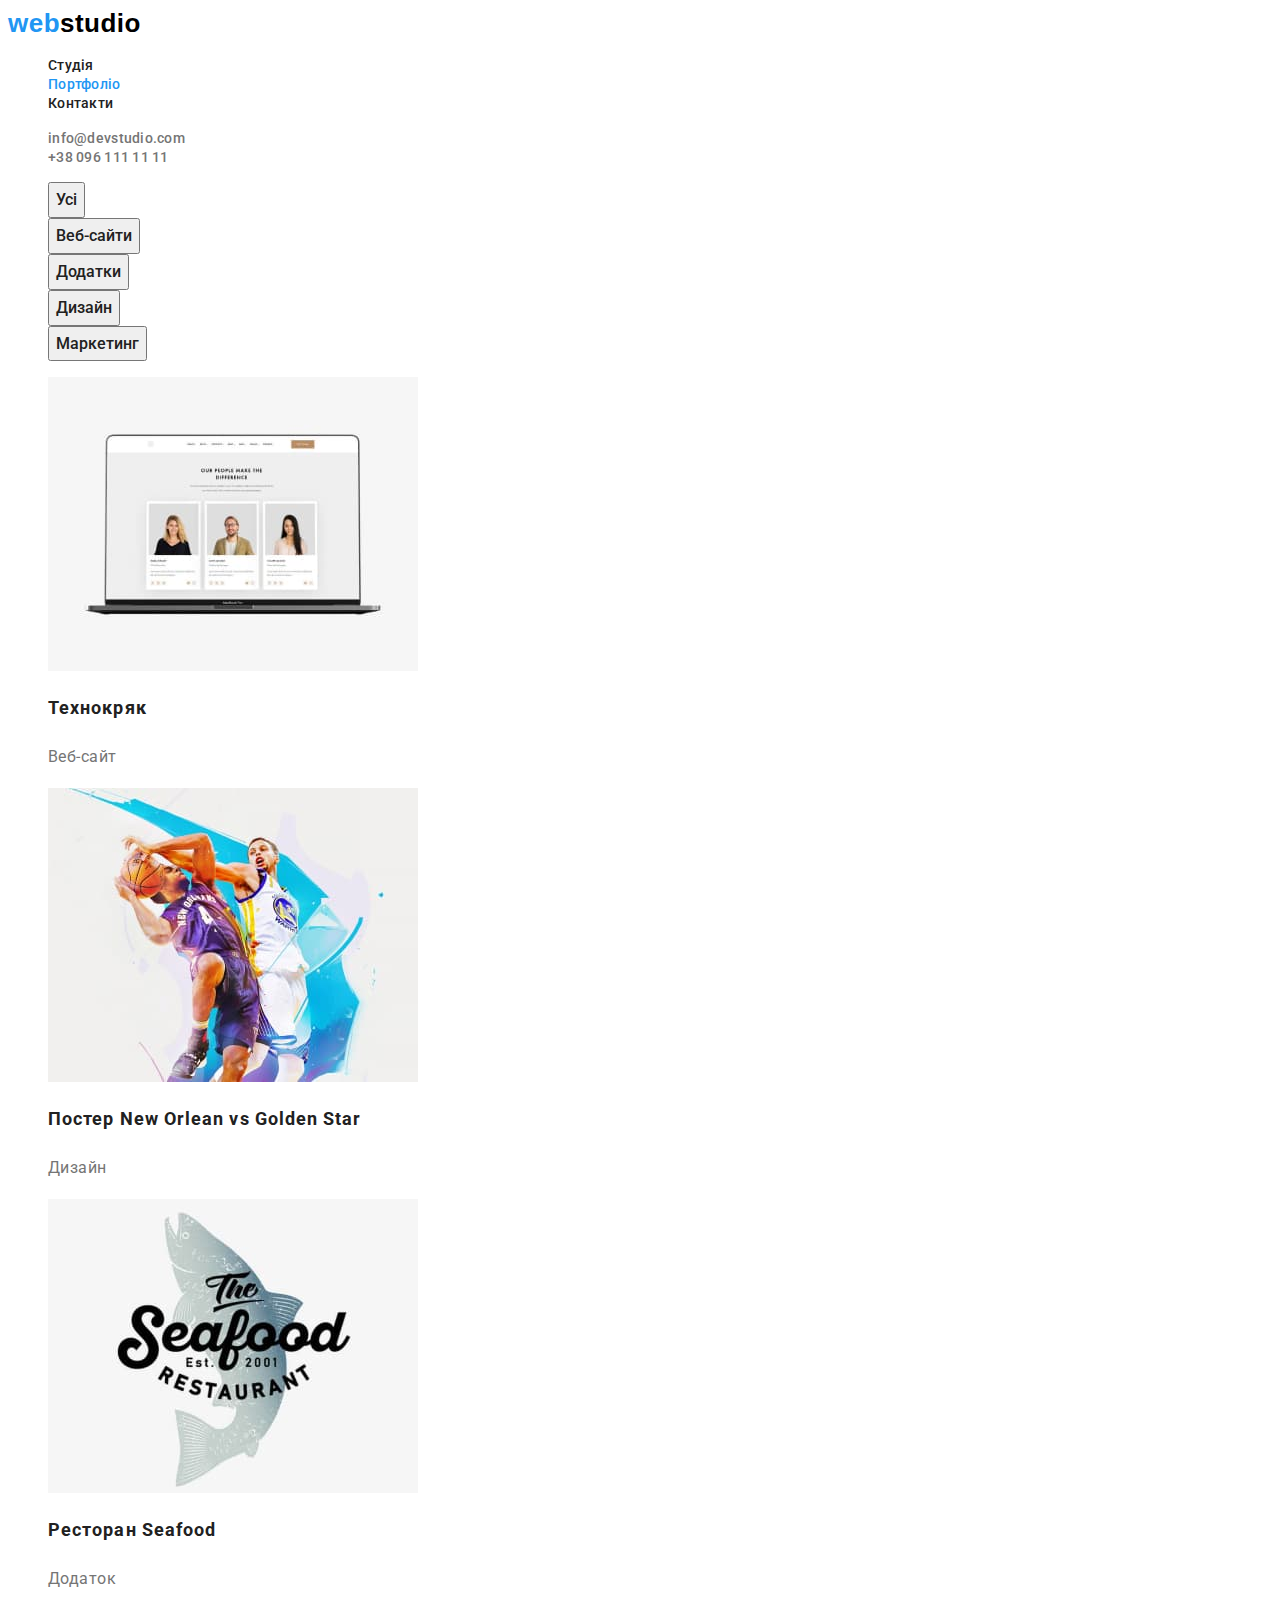
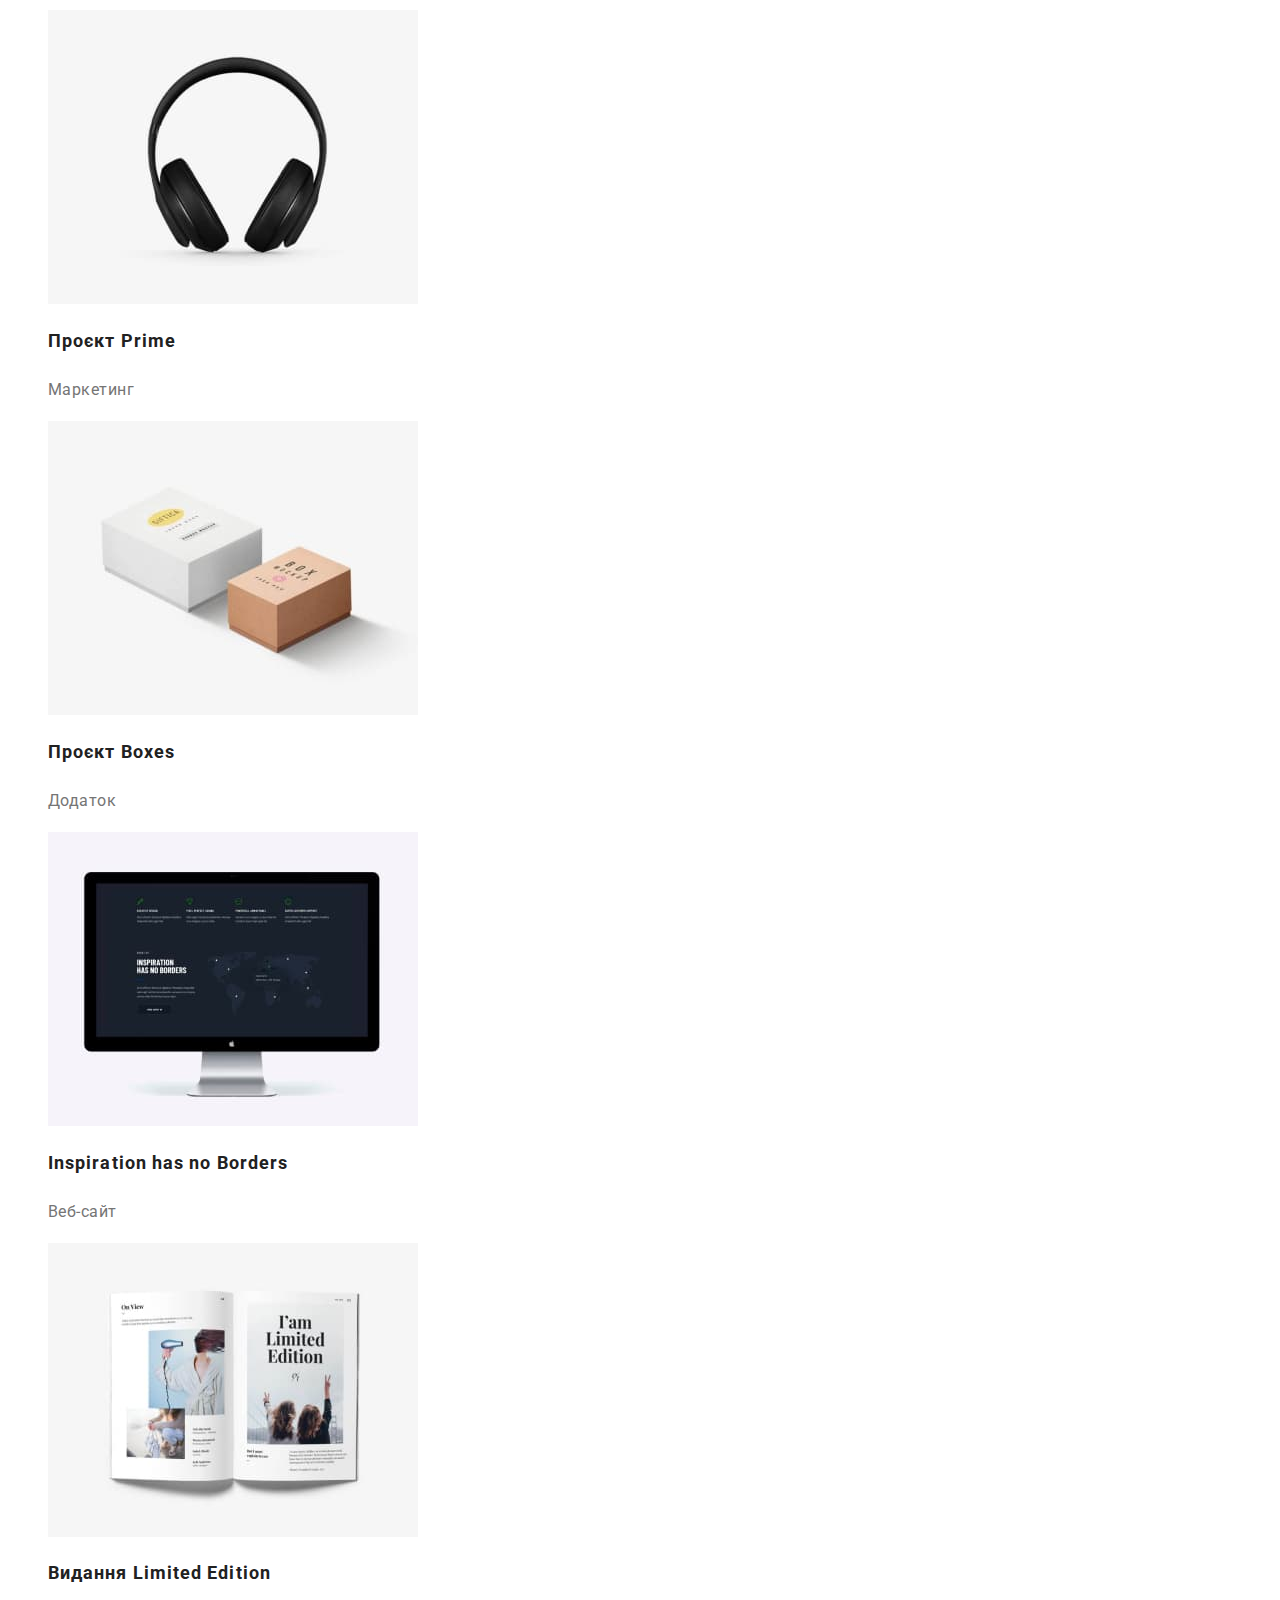
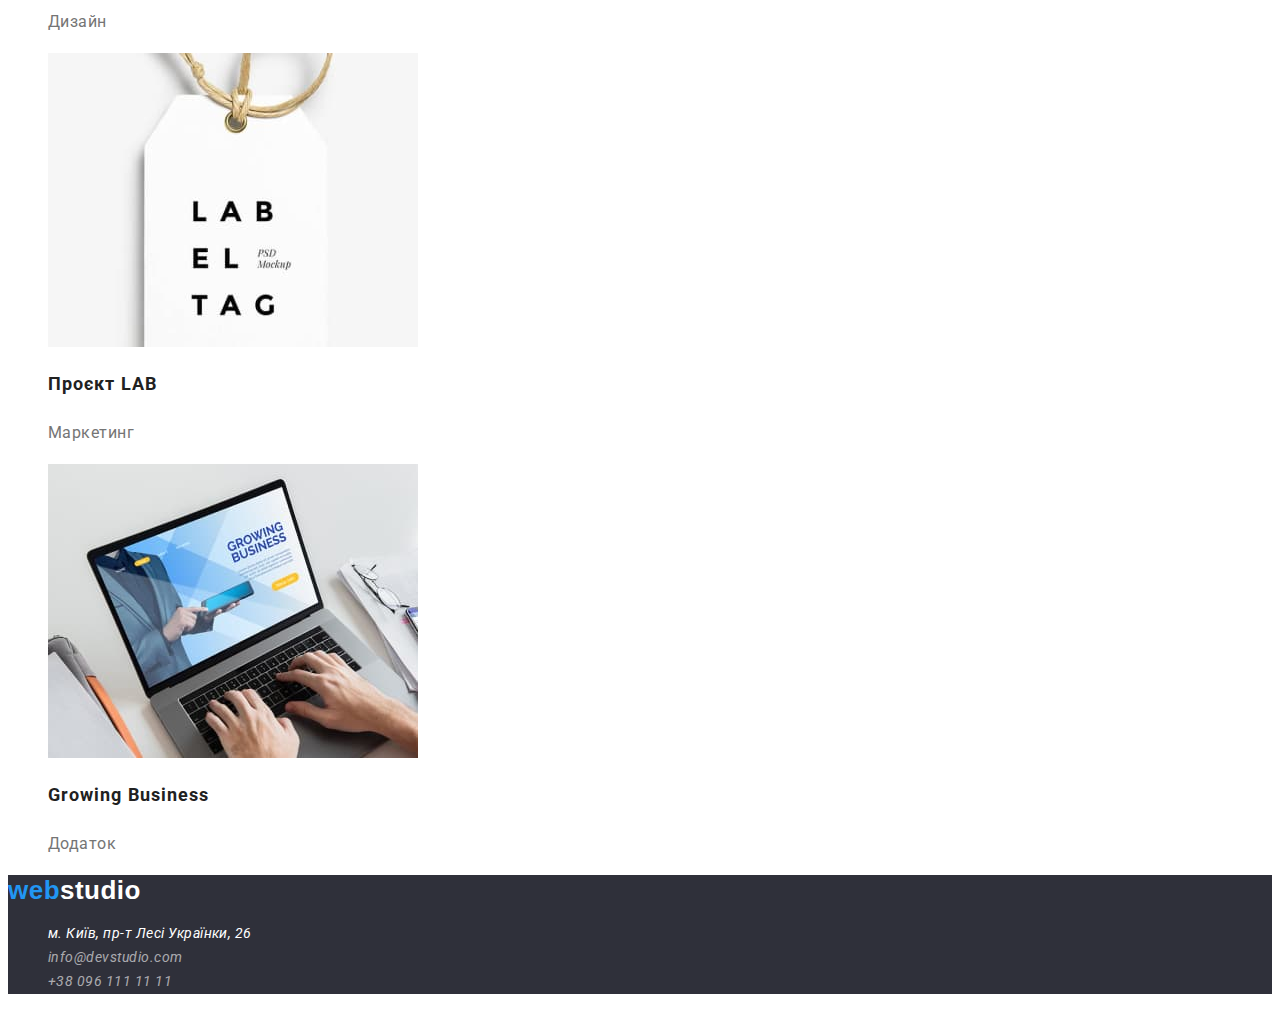
==== commit 29722d03: "added fonts" ====
--- a/portfolio.html
+++ b/portfolio.html
@@ -5,7 +5,7 @@
     <meta http-equiv="X-UA-Compatible" content="IE=edge" />
     <meta name="viewport" content="width=device-width, initial-scale=1.0" />
     <title>Portfolio</title>
-    <link rel="stylesheet" href="./css/style.css">
+    <link rel="stylesheet" href="./css/style.css" />
   </head>
   <body>
     <!---шапка сайта-->
@@ -18,7 +18,7 @@
           <li><a href="" class="link">Контакти</a></li>
         </ul>
       </nav>
-      <ul class="address-nav list">
+      <ul class="contact-nav list">
         <li><a href="mailto:info@devstudio.com" class="link">info@devstudio.com</a></li>
         <li><a href="tel:+380961111111" class="link">+38 096 111 11 11</a></li>
       </ul>
@@ -26,58 +26,92 @@
     <main>
       <section class="portfolio">
         <h1 hidden>Портфоліо</h1>
-        <ul class="portfolio-button list">
-          <li><button type="button" class="link">Усі</button></li>
-          <li><button type="button" class="link">Веб-сайти</button></li>
-          <li><button type="button" class="link">Додатки</button></li>
-          <li><button type="button" class="link">Дизайн</button></li>
-          <li><button type="button" class="link">Маркетинг</button></li>
+        <link
+          href="https://fonts.googleapis.com/css2?family=Raleway:wght@700&family=Roboto:wght@400;500;700;900&display=swap"
+          rel="stylesheet"
+        />
+        <ul class="portfolio-btn list">
+          <li><button type="button" class="portfolio-item-btn">Усі</button></li>
+          <li><button type="button" class="portfolio-item-btn">Веб-сайти</button></li>
+          <li><button type="button" class="portfolio-item-btn">Додатки</button></li>
+          <li><button type="button" class="portfolio-item-btn">Дизайн</button></li>
+          <li><button type="button" class="portfolio-item-btn">Маркетинг</button></li>
         </ul>
         <ul class="portfolio list">
           <li>
-            <img src="./images/portfolio/img1p.jpg" width="370" height="294" alt="ноутбук" />
+            <a href=""
+              ><img src="./images/portfolio/img1p.jpg" width="370" height="294" alt="ноутбук"
+            /></a>
             <h2 class="portfolio-title">Технокряк</h2>
-            <p>Веб-сайт</p>
+            <p class="portfolio-description">Веб-сайт</p>
           </li>
           <li>
-            <img src="./images/portfolio/img2p.jpg" width="370" height="294" alt="постер" />
-            <h2 class="portfolio-title">Постер <span lang="en" class="portfolio-title">New Orlean vs Golden Star</span></h2>
-            <p>Дизайн</p>
+            <a href=""
+              ><img src="./images/portfolio/img2p.jpg" width="370" height="294" alt="постер"
+            /></a>
+            <h2 class="portfolio-title">
+              Постер <span lang="en" class="portfolio-title">New Orlean vs Golden Star</span>
+            </h2>
+            <p class="portfolio-description">Дизайн</p>
           </li>
           <li>
-            <img src="./images/portfolio/img3p.jpg" width="370" height="294" alt="етикетка" />
-            <h2 class="portfolio-title">Ресторан <span lang="en" class="portfolio-title">Seafood</span></h2>
-            <p>Додаток</p>
+            <a href=""
+              ><img src="./images/portfolio/img3p.jpg" width="370" height="294" alt="етикетка"
+            /></a>
+            <h2 class="portfolio-title">
+              Ресторан <span lang="en" class="portfolio-title">Seafood</span>
+            </h2>
+            <p class="portfolio-description">Додаток</p>
           </li>
           <li>
-            <img src="./images/portfolio/img4p.jpg" width="370" height="294" alt="навушники" />
-            <h2 class="portfolio-title">Проєкт <span lang="en" class="portfolio-title">Prime</span></h2>
-            <p>Маркетинг</p>
+            <a href=""
+              ><img src="./images/portfolio/img4p.jpg" width="370" height="294" alt="навушники"
+            /></a>
+            <h2 class="portfolio-title">
+              Проєкт <span lang="en" class="portfolio-title">Prime</span>
+            </h2>
+            <p class="portfolio-description">Маркетинг</p>
           </li>
           <li>
-            <img src="./images/portfolio/img5p.jpg" width="370" height="294" alt="дві коробки" />
-            <h2 class="portfolio-title">Проєкт <span lang="en" class="portfolio-title">Boxes</span></h2>
-            <p>Додаток</p>
+            <a href=""
+              ><img src="./images/portfolio/img5p.jpg" width="370" height="294" alt="дві коробки"
+            /></a>
+            <h2 class="portfolio-title">
+              Проєкт <span lang="en" class="portfolio-title">Boxes</span>
+            </h2>
+            <p class="portfolio-description">Додаток</p>
           </li>
           <li>
-            <img src="./images/portfolio/img6p.jpg" width="370" height="294" alt="комп'ютер" />
+            <a href=""
+              ><img src="./images/portfolio/img6p.jpg" width="370" height="294" alt="комп'ютер"
+            /></a>
             <h2 lang="en" class="portfolio-title">Inspiration has no Borders</h2>
-            <p>Веб-сайт</p>
+            <p class="portfolio-description">Веб-сайт</p>
           </li>
           <li>
-            <img src="./images/portfolio/img7p.jpg" width="370" height="294" alt="книга" />
-            <h2 class="portfolio-title">Видання <span lang="en" class="portfolio-title">Limited Edition</span></h2>
-            <p>Дизайн</p>
+            <a href=""
+              ><img src="./images/portfolio/img7p.jpg" width="370" height="294" alt="книга"
+            /></a>
+            <h2 class="portfolio-title">
+              Видання <span lang="en" class="portfolio-title">Limited Edition</span>
+            </h2>
+            <p class="portfolio-description">Дизайн</p>
           </li>
           <li>
-            <img src="./images/portfolio/img8p.jpg" width="370" height="294" alt="етикетка" />
-            <h2 class="portfolio-title">Проєкт <span lang="en" class="portfolio-title">LAB</span></h2>
-            <p>Маркетинг</p>
+            <a href=""
+              ><img src="./images/portfolio/img8p.jpg" width="370" height="294" alt="етикетка"
+            /></a>
+            <h2 class="portfolio-title">
+              Проєкт <span lang="en" class="portfolio-title">LAB</span>
+            </h2>
+            <p class="portfolio-description">Маркетинг</p>
           </li>
           <li>
-            <img src="./images/portfolio/img9p.jpg" width="370" height="294" alt="ноутбук" />
+            <a href=""
+              ><img src="./images/portfolio/img9p.jpg" width="370" height="294" alt="ноутбук"
+            /></a>
             <h2 lang="en" class="portfolio-title">Growing Business</h2>
-            <p>Додаток</p>
+            <p class="portfolio-description">Додаток</p>
           </li>
         </ul>
       </section>
@@ -86,12 +120,16 @@
     <footer class="footer">
       <a href="" class="footer-logo"><span class="logo-web">web</span>studio</a>
       <address>
-          <ul class="footer list">
-          <li><a href="https://goo.gl/maps/73LqYvUuy7JzghUMA" class="link-address">м. Київ, пр-т Лесі Українки, 26</a></li>
+        <ul class="footer list">
+          <li>
+            <a href="https://goo.gl/maps/73LqYvUuy7JzghUMA" class="link-address"
+              >м. Київ, пр-т Лесі Українки, 26</a
+            >
+          </li>
           <li><a href="mailto:info@devstudio.com" class="link">info@devstudio.com</a></li>
           <li><a href="tel:+380961111111" class="link">+38 096 111 11 11</a></li>
-          </ul>
+        </ul>
       </address>
-          </footer>
+    </footer>
   </body>
 </html>
--- a/css/style.css
+++ b/css/style.css
@@ -1,127 +1,199 @@
 :root {
-    --primary-text-color:#757575;
-    --title-text-color:#212121;
-    --accent-color:#2196F3;
-    --black-text-color:#000000;
-    --white-text-color:#FFFFFF;
-    --footer-text-color-tel-mail:rgba(255, 255, 255, 0.6);
-    --primary-bg-color:#F5F5F5; 
-    --footer-hero-bg-color:#2F303A;
-    
+  --primary-text-color: #212121;
+  --secondary-text-color: #757575;
+  --accent-color: #2196f3;
+  --black-text-color: #000000;
+  --white-text-color: #ffffff;
+  --footer-text-color-tel-mail: rgba(255, 255, 255, 0.6);
+  --primary-background-color: #f5f5f5;
+  --footer-hero-background-color: #2f303a;
+  --team-background-color: #f5f4fa;
 }
 
 body {
-    background-color:var(--primary-bg-color) ;
-    color: var(--primary-text-color) ;
+  background-color: var(--primary-bg-color);
+  color: var(--primary-text-color);
+  font-family: Roboto, sans-serif;
+  letter-spacing: 0.03em;
 }
 /* header */
-.list { 
-    list-style: none;
+.list {
+  list-style: none;
 }
-.logo { 
-    color:var(--black-text-color);
+.logo {
+  color: var(--black-text-color);
+  font-family: Ralewey, sans-serif;
+  font-weight: 700;
+  font-size: 26px;
+  line-height: 1.19;
+  text-decoration: none;
 }
 .logo:hover,
 .logo:focus {
-    color: var(--accent-color) ;
+  color: var(--accent-color);
 }
-
 .logo-web {
-    color: var(--accent-color) ;
+  color: var(--accent-color);
+  font-family: Ralewey, sans-serif;
+  font-weight: 700;
+  font-size: 26px;
+  line-height: 1.19;
+  text-decoration: none;
 }
-
- /* color font <h> - #212121;  */
- /* color font <p> -#757575 */
- /* collor font logo -#2196F3 #000000 */
- /* color акцент - #2196F3 */
- /* color font -#FFFFFF */
- /* color font footer tel, mail -rgba(255, 255, 255, 0.6); */
- /* background hero,footer-#2F303A */
- /* background-#F5F5F5 */
- 
- /* site nav */
- .site-nav .link {
-color: var(--title-text-color) ;
- }
- .site-nav .link:hover,
- .site-nav .link:focus
-  {
-    color: var(--accent-color) ;
- }
- .site-nav .link.current {
-    color: var(--accent-color) ;
- }
- .address-nav .link {
-    color: var(--primary-text-color) ;
- }
-
- .address-nav .link:hover,
- .address-nav .link:focus {
-     color: var(--accent-color);
- }
- /* section hero */
- .hero {
-    background-color: var(--footer-hero-bg-color);
- }
- .hero-title { 
-    color:var(--white-text-color);
+/* site nav */
+.site-nav .link {
+  color: var(--primary-text-color);
+  font-weight: 500;
+  font-size: 14px;
+  line-height: 1.14;
+  letter-spacing: 0.02em;
+  text-decoration: none;
 }
-.button {
-    background-color: var(--accent-color);
-    color:var(--white-text-color);
-
+.site-nav .link:hover,
+.site-nav .link:focus {
+  color: var(--accent-color);
 }
-.button .link:hover,
-.button .link:focus {
-    color:var(--accent-color) ;
+.site-nav .link.current {
+  color: var(--accent-color);
 }
-.button .link:active {
-    color:var(--accent-color) ;
+.contact-nav .link {
+  color: var(--secondary-text-color);
+  font-weight: 500;
+  font-size: 14px;
+  line-height: 1.14;
+  letter-spacing: 0.02em;
+  text-decoration: none;
 }
-
- /* section features */
- .features-title {
-    color: var(--title-text-color) ;
- }
- /* section services */
- .services-title {
-    color: var(--title-text-color) ;
- }
- /* section team */
- .team-title {
-    color: var(--title-text-color);
- }
- /* footer */
+.contact-nav .link:hover,
+.contact-nav .link:focus {
+  color: var(--accent-color);
+}
+/* section hero */
+.hero {
+  background-color: var(--footer-hero-background-color);
+}
+.hero-title {
+  color: var(--white-text-color);
+  font-weight: 900;
+  font-size: 44px;
+  line-height: 1.36;
+  text-align: center;
+  letter-spacing: 0.06em;
+  text-transform: uppercase;
+}
+.hero-btn {
+  background-color: var(--accent-color);
+  color: var(--white-text-color);
+  font-family: inherit;
+  font-weight: 700;
+  font-size: 16px;
+  line-height: 1.87;
+  display: flex;
+  align-items: center;
+  text-align: center;
+  letter-spacing: 0.06em;
+}
+.hero-btn:hover,
+.hero-btn:focus {
+  color: var(--black-text-color);
+}
+.hero-btn:active {
+  color: var(--black-text-color);
+}
+/* section features */
+.features-title {
+  font-weight: 700;
+  font-size: 14px;
+  line-height: 1.14;
+  text-transform: uppercase;
+}
+.features-description {
+  color: var(--secondary-text-color);
+  font-weight: 400;
+  font-size: 14px;
+  line-height: 1.71;
+}
+/* section services */
+.title {
+  font-weight: 700;
+  font-size: 36px;
+  line-height: 1.16;
+  text-align: center;
+}
+/* section team */
+.team {
+  background-color: var(--team-background-color);
+}
+.team-title {
+  font-weight: 500;
+  font-size: 16px;
+  line-height: 1.18;
+  text-align: center;
+}
+.team-description {
+  color: var(--secondary-text-color);
+  font-weight: 400;
+  font-size: 16px;
+  line-height: 1.18;
+  text-align: center;
+}
+/* footer */
 .footer {
-    background-color: var(--footer-hero-bg-color);
+  background-color: var(--footer-hero-background-color);
 }
 .footer-logo {
-    color:var(--white-text-color);
+  color: var(--white-text-color);
+  font-family: Ralewey, sans-serif;
+  font-weight: 700;
+  font-size: 26px;
+  line-height: 1.19;
+  text-decoration: none;
 }
 .footer-logo:hover,
 .footer-logo:focus {
-    color: var(--accent-color);
+  color: var(--accent-color);
+}
+.link-address {
+  color: var(--white-text-color);
+  font-weight: 400;
+  font-size: 14px;
+  line-height: 1.71;
+  text-decoration: none;
 }
 .footer .link {
-    color: var(--footer-text-color-tel-mail) ;
-}
-.link-address {
-    color:var(--white-text-color);
+  color: var(--footer-text-color-tel-mail);
+  font-weight: 400;
+  font-size: 14px;
+  line-height: 1.71;
+  text-decoration: none;
 }
 /* portfolio */
- .portfolio-title {
-    color:var(--title-text-color) ;
-
- }
- .portfolio-button {
-    color:var(--title-text-color);
- }
- .portfolio-button .link:hover,
- .portfolio-button .link:focus {
-    color:var(--white-text-color);
-    background-color:var(--accent-color) ;
- }
- .portfolio-button .link:active {
-    color:var(--white-text-color);
-    background-color:var(--accent-color);
- }
+.portfolio-item-btn {
+  color: var(--title-text-color);
+  font-family: inherit;
+  font-weight: 500;
+  font-size: 16px;
+  line-height: 1.87;
+  text-align: center;
+}
+.portfolio-item-btn:hover,
+.portfolio-item-btn:focus {
+  color: var(--white-text-color);
+  background-color: var(--accent-color);
+}
+.portfolio-item-btn:active {
+  color: var(--white-text-color);
+  background-color: var(--accent-color);
+}
+.portfolio-title {
+  font-weight: 700;
+  font-size: 18px;
+  line-height: 2;
+  letter-spacing: 0.06em;
+}
+.portfolio-description {
+  color: var(--secondary-text-color);
+  font-weight: 400;
+  font-size: 16px;
+  line-height: 1.87;
+}
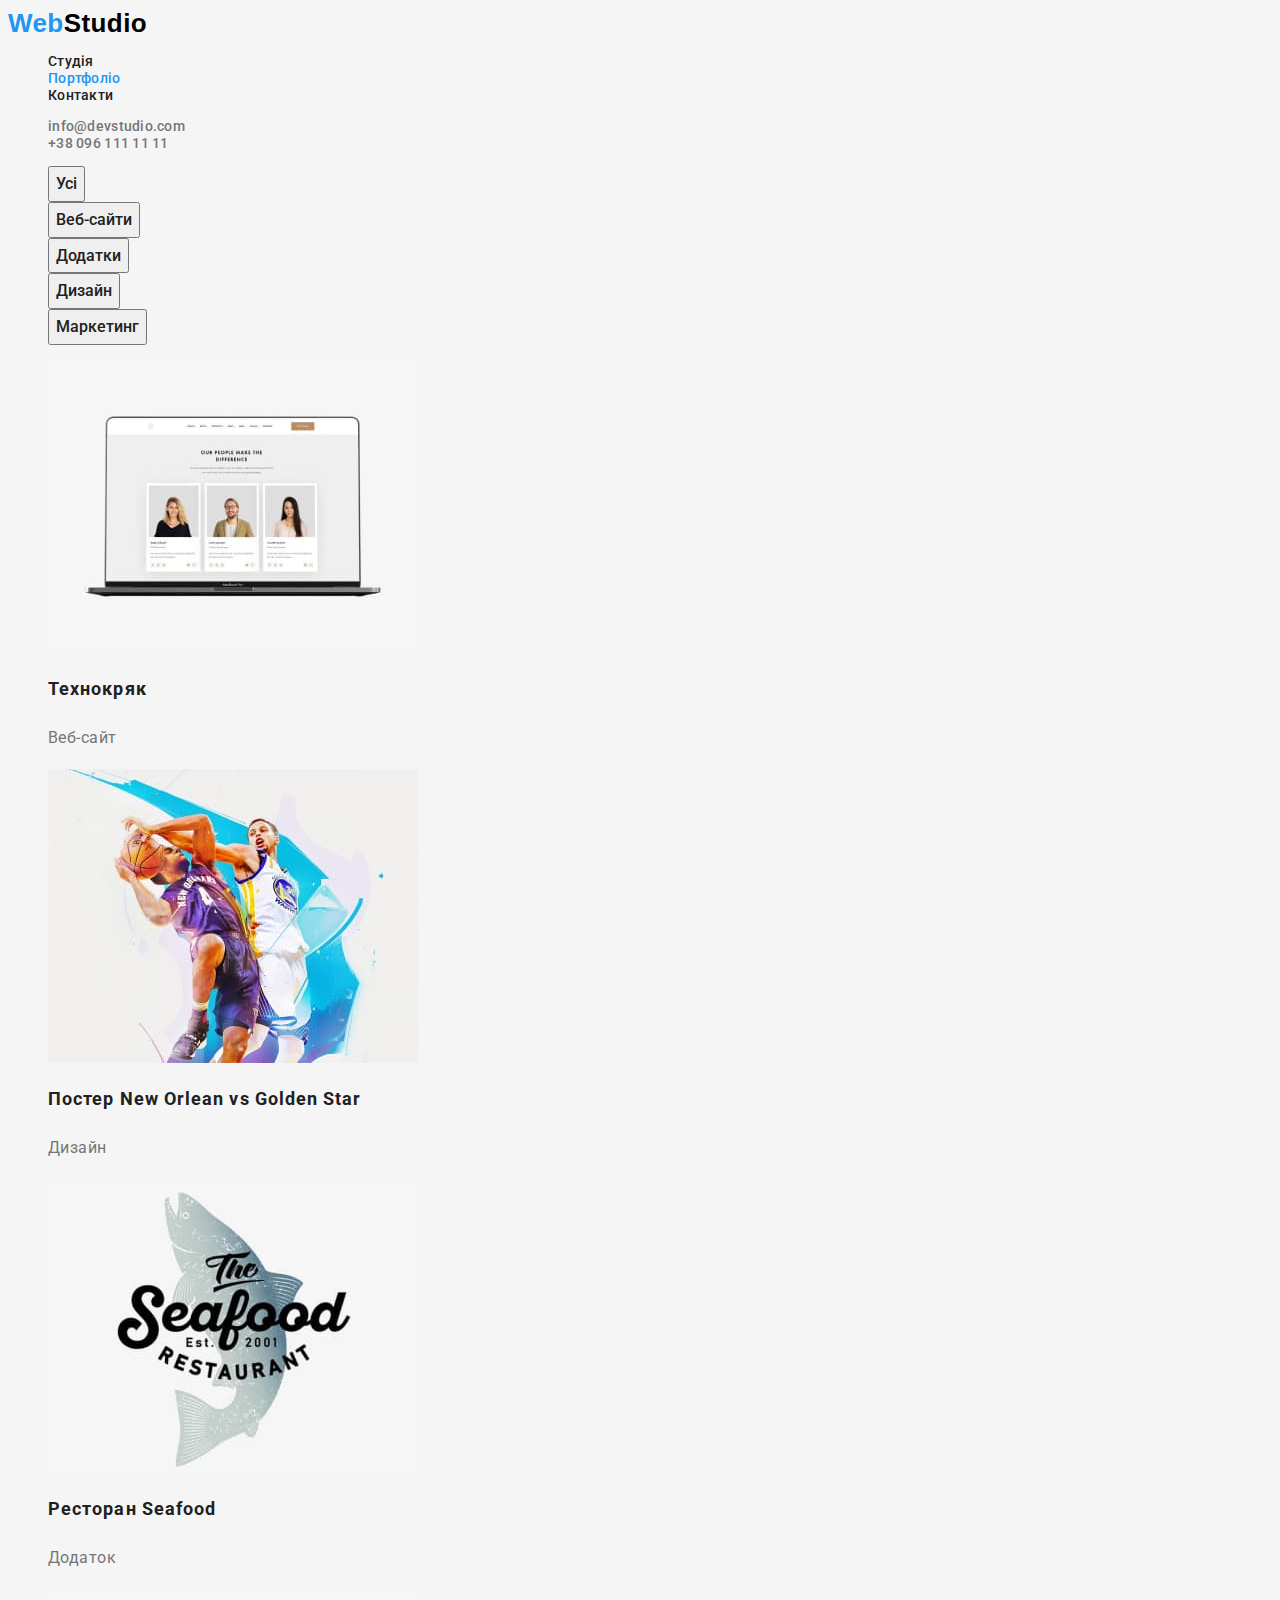
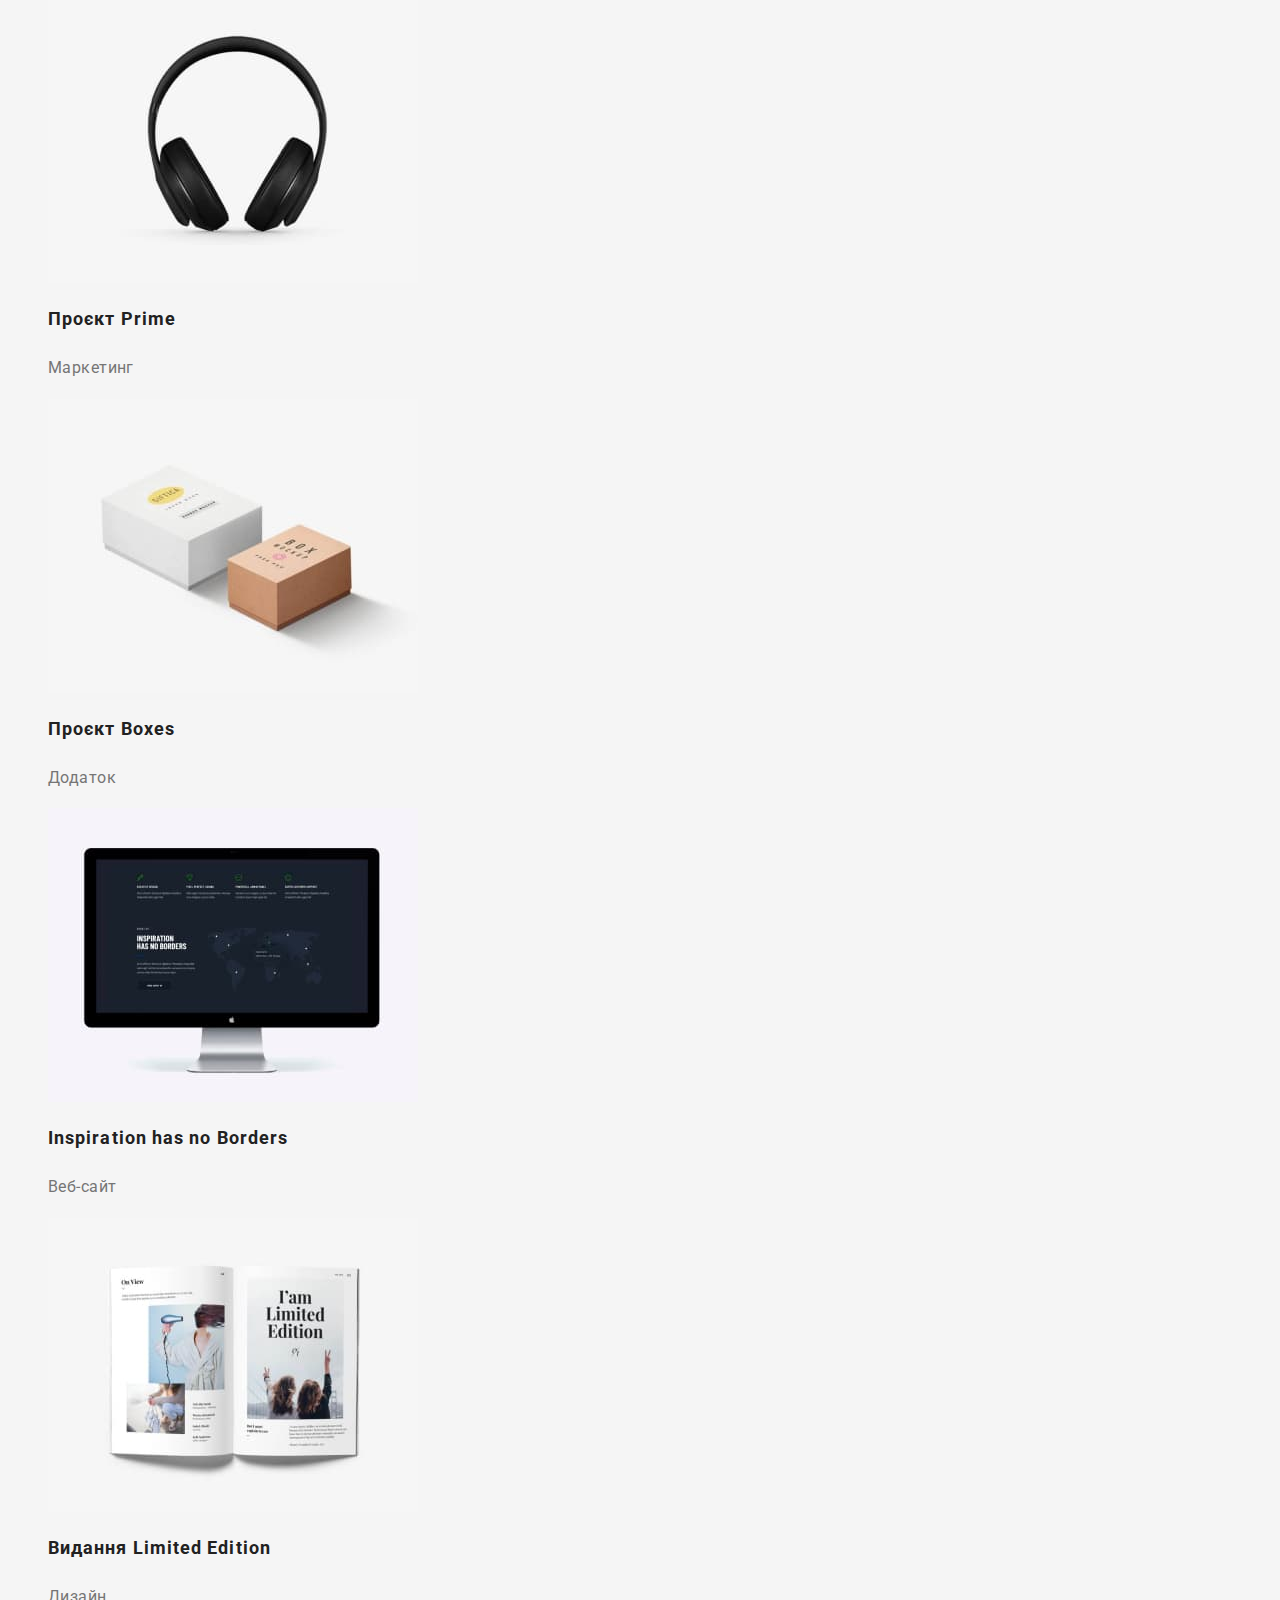
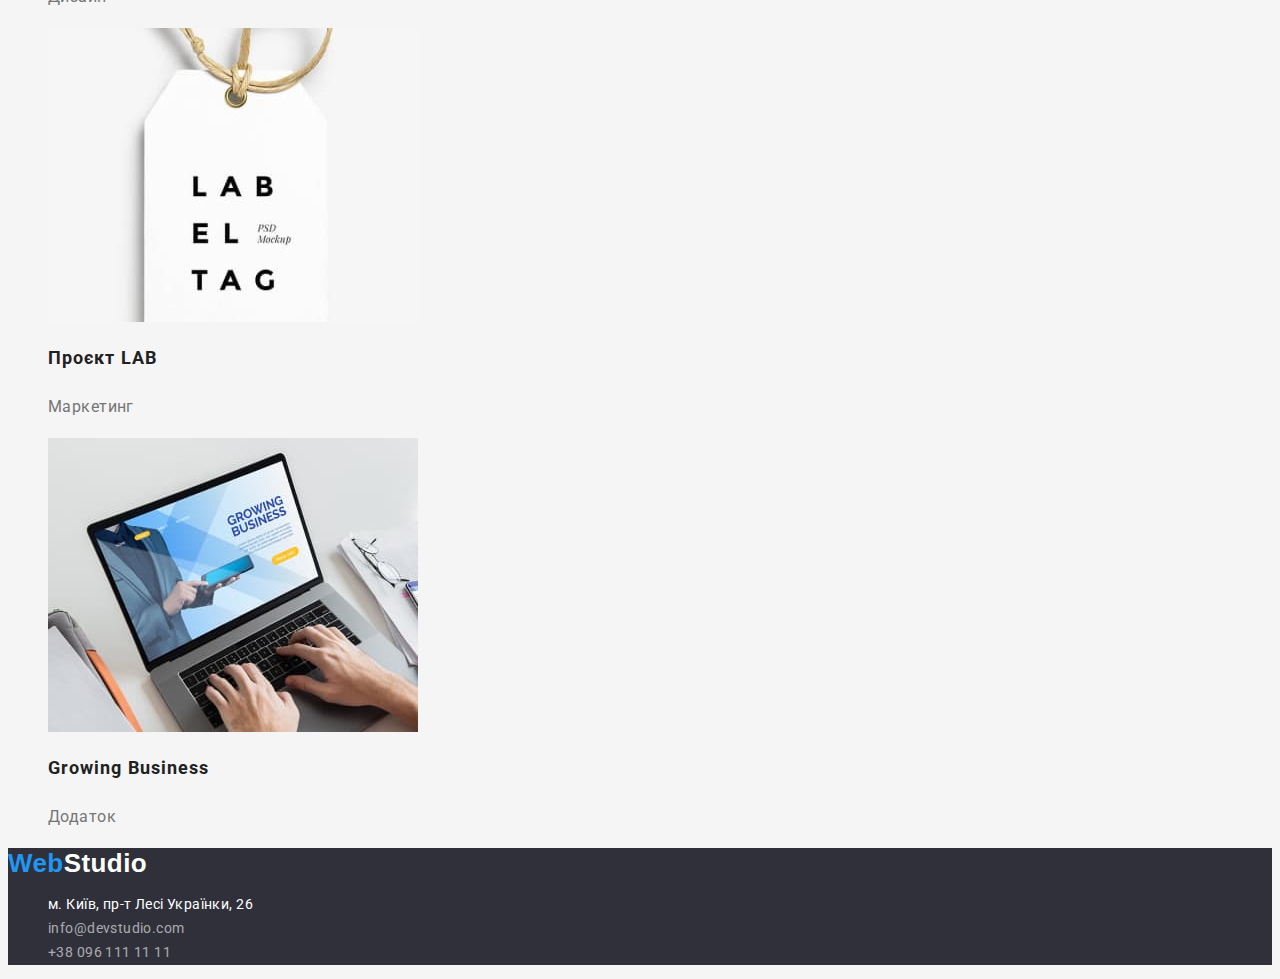
==== commit 3708e33a: "final correct" ====
--- a/portfolio.html
+++ b/portfolio.html
@@ -1,17 +1,21 @@
 <!DOCTYPE html>
-<html lang="en">
+<html lang="uk">
   <head>
     <meta charset="UTF-8" />
     <meta http-equiv="X-UA-Compatible" content="IE=edge" />
     <meta name="viewport" content="width=device-width, initial-scale=1.0" />
     <title>Portfolio</title>
+    <link
+      href="https://fonts.googleapis.com/css2?family=Raleway:wght@700&family=Roboto:wght@400;500;700;900&display=swap"
+      rel="stylesheet"
+    />
     <link rel="stylesheet" href="./css/style.css" />
   </head>
   <body>
     <!---шапка сайта-->
     <header class="header">
       <nav>
-        <a href="index.html" class="logo"> <span class="logo-web">web</span>studio</a>
+        <a href="index.html" class="logo"> <span class="logo-web">Web</span>Studio</a>
         <ul class="site-nav list">
           <li><a href="./index.html" class="link">Студія</a></li>
           <li><a href="./portfolio.html" class="link current">Портфоліо</a></li>
@@ -26,10 +30,6 @@
     <main>
       <section class="portfolio">
         <h1 hidden>Портфоліо</h1>
-        <link
-          href="https://fonts.googleapis.com/css2?family=Raleway:wght@700&family=Roboto:wght@400;500;700;900&display=swap"
-          rel="stylesheet"
-        />
         <ul class="portfolio-btn list">
           <li><button type="button" class="portfolio-item-btn">Усі</button></li>
           <li><button type="button" class="portfolio-item-btn">Веб-сайти</button></li>
@@ -118,7 +118,7 @@
     </main>
     <!--футер-->
     <footer class="footer">
-      <a href="" class="footer-logo"><span class="logo-web">web</span>studio</a>
+      <a href="" class="footer-logo"><span class="logo-web">Web</span>Studio</a>
       <address>
         <ul class="footer list">
           <li>
--- a/css/style.css
+++ b/css/style.css
@@ -8,12 +8,14 @@
   --primary-background-color: #f5f5f5;
   --footer-hero-background-color: #2f303a;
   --team-background-color: #f5f4fa;
+  --team-list-background-color:#ffffff;
 }
 
 body {
-  background-color: var(--primary-bg-color);
+  background-color: var(--primary-background-color);
   color: var(--primary-text-color);
   font-family: Roboto, sans-serif;
+  font-size: 14px;
   letter-spacing: 0.03em;
 }
 /* header */
@@ -40,11 +42,11 @@
   line-height: 1.19;
   text-decoration: none;
 }
+/* index.html */
 /* site nav */
 .site-nav .link {
   color: var(--primary-text-color);
   font-weight: 500;
-  font-size: 14px;
   line-height: 1.14;
   letter-spacing: 0.02em;
   text-decoration: none;
@@ -59,7 +61,6 @@
 .contact-nav .link {
   color: var(--secondary-text-color);
   font-weight: 500;
-  font-size: 14px;
   line-height: 1.14;
   letter-spacing: 0.02em;
   text-decoration: none;
@@ -92,6 +93,7 @@
   align-items: center;
   text-align: center;
   letter-spacing: 0.06em;
+  cursor: pointer;
 }
 .hero-btn:hover,
 .hero-btn:focus {
@@ -109,8 +111,6 @@
 }
 .features-description {
   color: var(--secondary-text-color);
-  font-weight: 400;
-  font-size: 14px;
   line-height: 1.71;
 }
 /* section services */
@@ -124,18 +124,18 @@
 .team {
   background-color: var(--team-background-color);
 }
+.team-list-item {
+  background-color:var(--team-list-background-color) ;
+}
 .team-title {
   font-weight: 500;
   font-size: 16px;
   line-height: 1.18;
-  text-align: center;
 }
 .team-description {
   color: var(--secondary-text-color);
-  font-weight: 400;
   font-size: 16px;
   line-height: 1.18;
-  text-align: center;
 }
 /* footer */
 .footer {
@@ -155,17 +155,23 @@
 }
 .link-address {
   color: var(--white-text-color);
-  font-weight: 400;
-  font-size: 14px;
+  font-style: normal;
   line-height: 1.71;
   text-decoration: none;
+}
+.link-address:hover,
+.link-address:focus {
+  color: var(--accent-color);
 }
 .footer .link {
   color: var(--footer-text-color-tel-mail);
-  font-weight: 400;
-  font-size: 14px;
+  font-style: normal;
   line-height: 1.71;
   text-decoration: none;
+}
+.footer .link:hover,
+.footer .link:focus {
+  color: var(--accent-color);
 }
 /* portfolio */
 .portfolio-item-btn {
@@ -175,6 +181,7 @@
   font-size: 16px;
   line-height: 1.87;
   text-align: center;
+  cursor: pointer ;
 }
 .portfolio-item-btn:hover,
 .portfolio-item-btn:focus {
@@ -193,7 +200,6 @@
 }
 .portfolio-description {
   color: var(--secondary-text-color);
-  font-weight: 400;
   font-size: 16px;
   line-height: 1.87;
 }
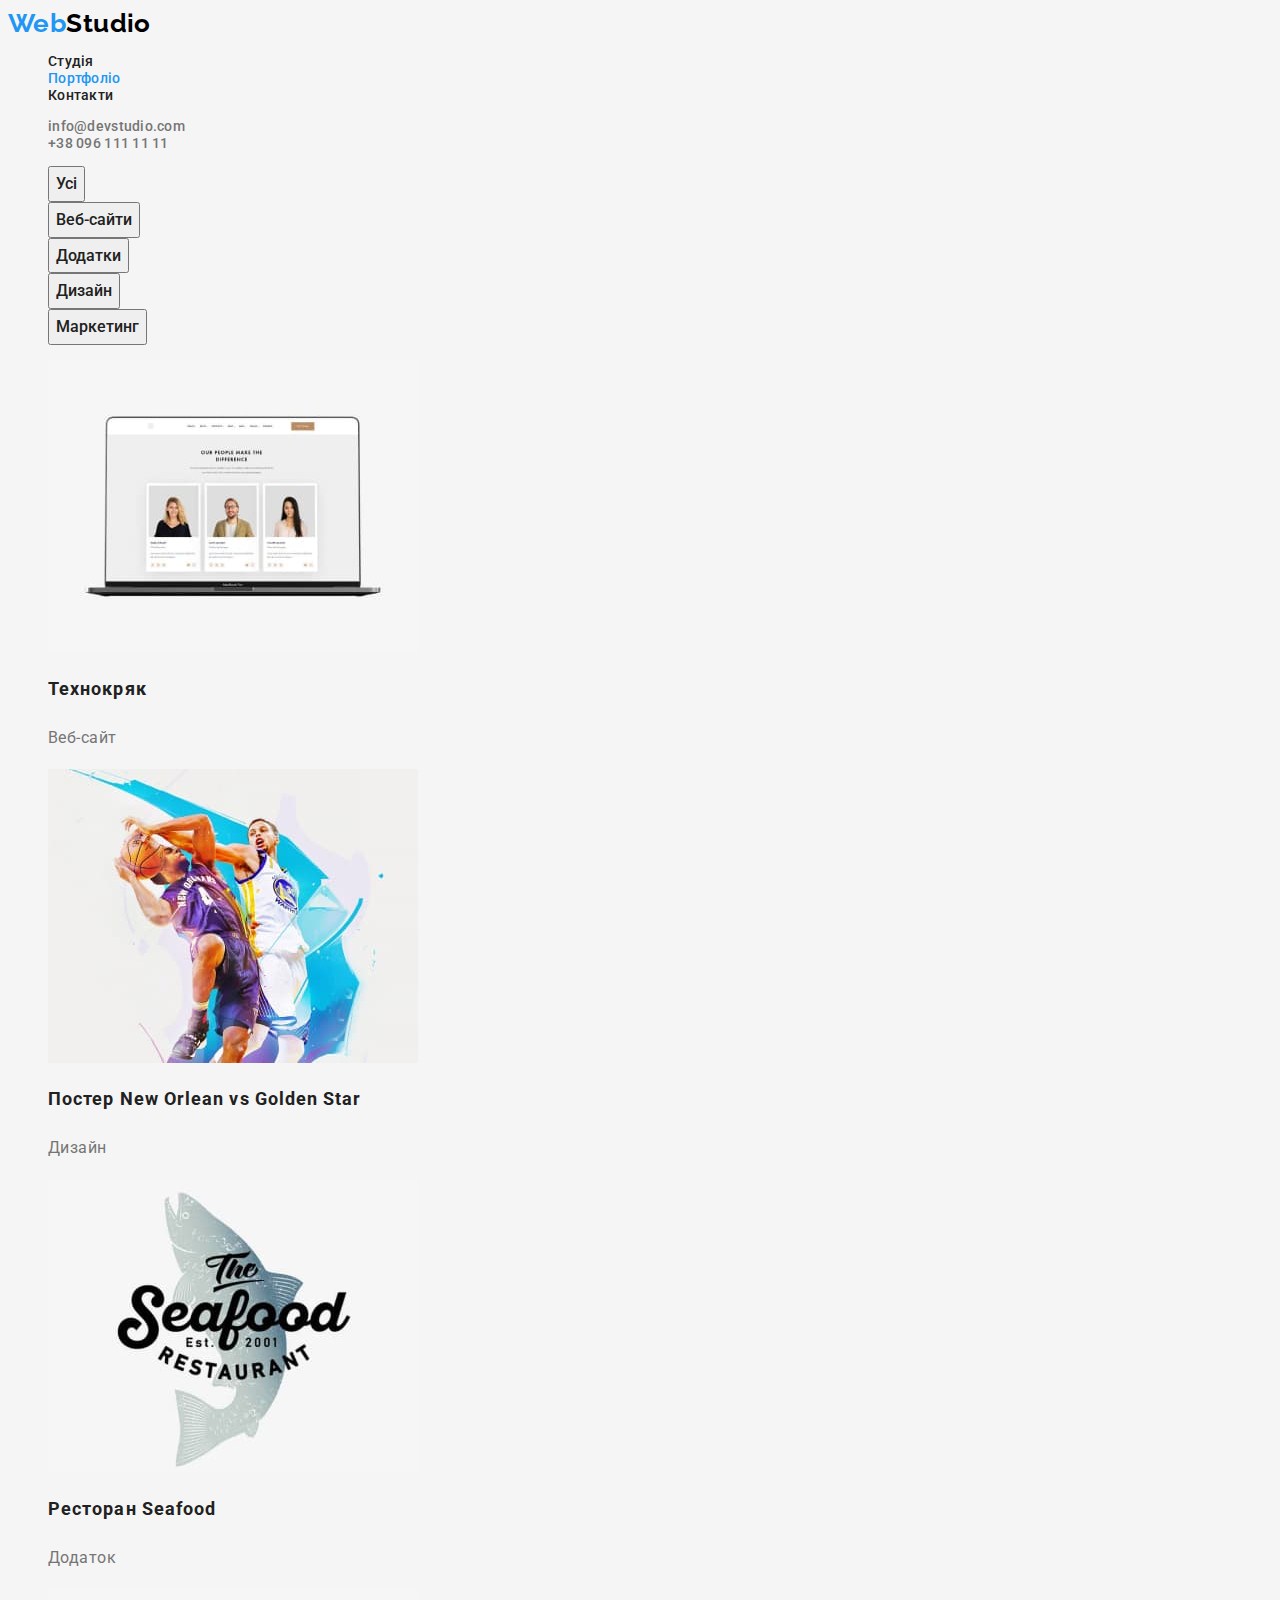
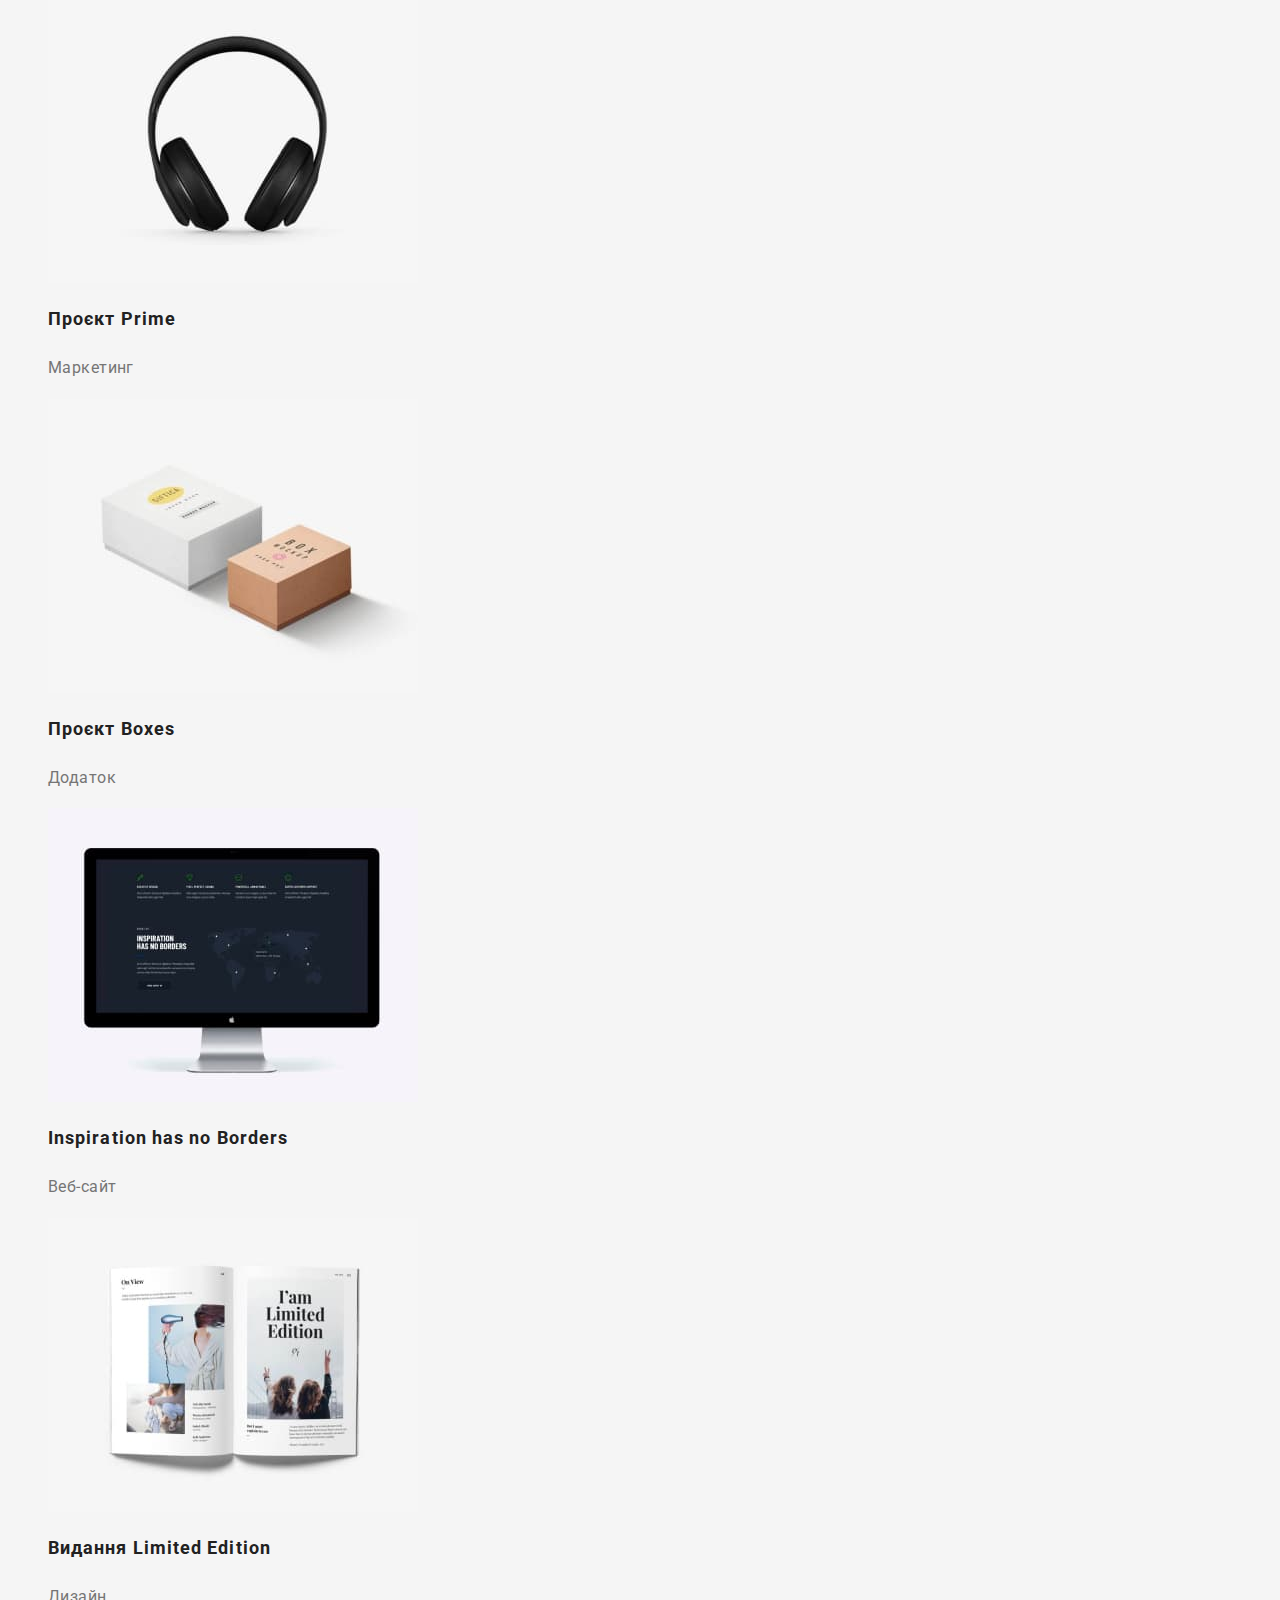
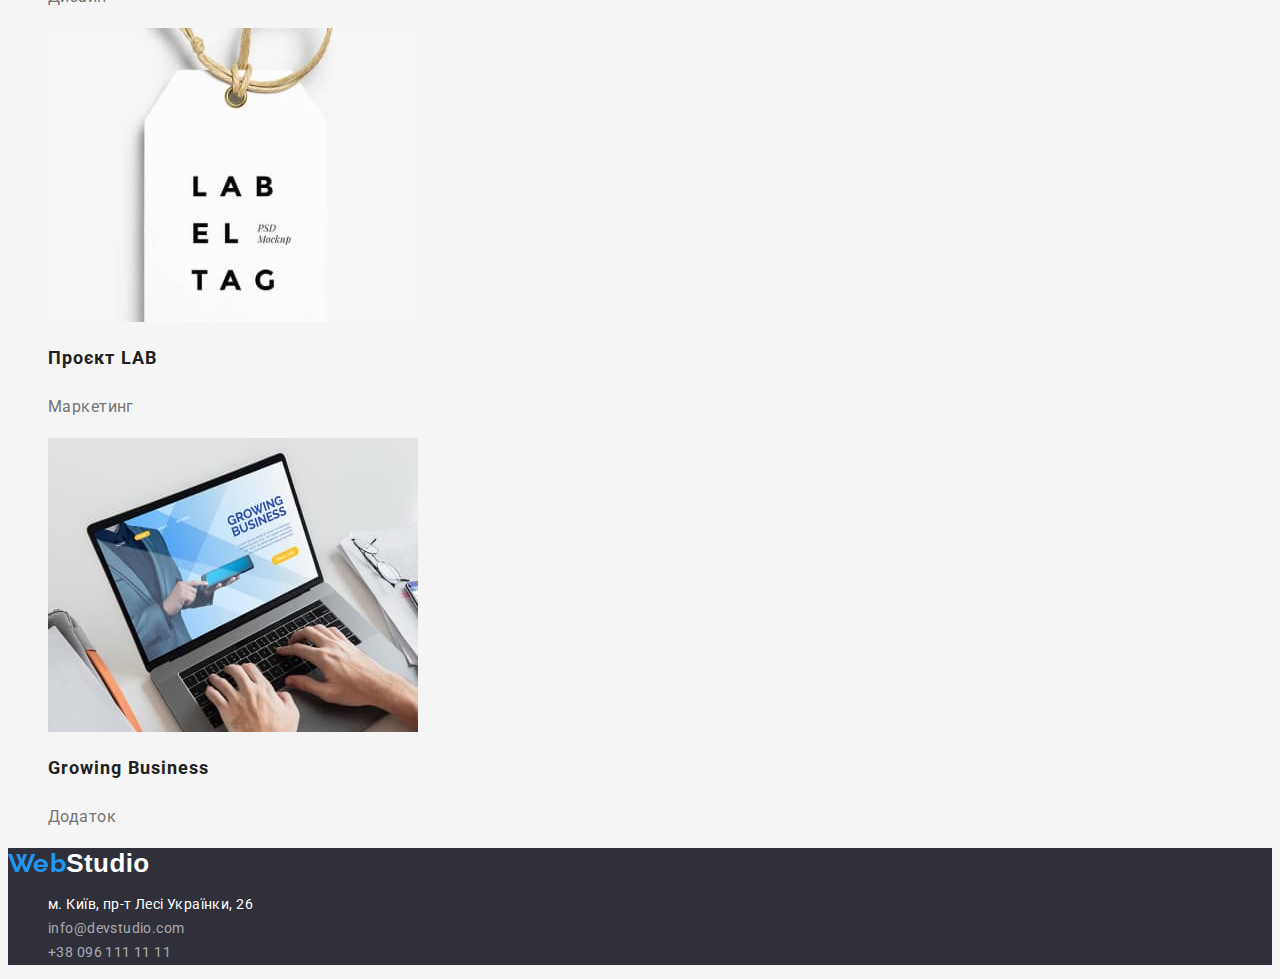
==== commit 2914f5e8: "added class="visually-hidden"" ====
--- a/portfolio.html
+++ b/portfolio.html
@@ -29,7 +29,7 @@
     </header>
     <main>
       <section class="portfolio">
-        <h1 hidden>Портфоліо</h1>
+        <h1 class="visually-hidden">Портфоліо</h1>
         <ul class="portfolio-btn list">
           <li><button type="button" class="portfolio-item-btn">Усі</button></li>
           <li><button type="button" class="portfolio-item-btn">Веб-сайти</button></li>
--- a/css/style.css
+++ b/css/style.css
@@ -8,13 +8,14 @@
   --primary-background-color: #f5f5f5;
   --footer-hero-background-color: #2f303a;
   --team-background-color: #f5f4fa;
-  --team-list-background-color:#ffffff;
+  --team-list-background-color: #ffffff;
+  --hover-hero-button: #188ce8;
 }
 
 body {
   background-color: var(--primary-background-color);
   color: var(--primary-text-color);
-  font-family: Roboto, sans-serif;
+  font-family: 'Roboto', sans-serif;
   font-size: 14px;
   letter-spacing: 0.03em;
 }
@@ -22,9 +23,21 @@
 .list {
   list-style: none;
 }
+.visually-hidden {
+  position: absolute;
+  white-space: nowrap;
+  width: 1px;
+  height: 1px;
+  overflow: hidden;
+  border: 0;
+  padding: 0;
+  clip: rect(0 0 0 0);
+  clip-path: inset(50%);
+  margin: -1px;
+}
 .logo {
   color: var(--black-text-color);
-  font-family: Ralewey, sans-serif;
+  font-family: 'Raleway', sans-serif;
   font-weight: 700;
   font-size: 26px;
   line-height: 1.19;
@@ -36,7 +49,7 @@
 }
 .logo-web {
   color: var(--accent-color);
-  font-family: Ralewey, sans-serif;
+  font-family: 'Raleway', sans-serif;
   font-weight: 700;
   font-size: 26px;
   line-height: 1.19;
@@ -97,17 +110,17 @@
 }
 .hero-btn:hover,
 .hero-btn:focus {
-  color: var(--black-text-color);
+  background-color: var(--hover-hero-button);
+  color: var(--white-text-color);
 }
 .hero-btn:active {
-  color: var(--black-text-color);
+  background-color: var(--hover-hero-button);
+  color: var(--white-text-color);
 }
 /* section features */
 .features-title {
-  font-weight: 700;
   font-size: 14px;
   line-height: 1.14;
-  text-transform: uppercase;
 }
 .features-description {
   color: var(--secondary-text-color);
@@ -115,7 +128,6 @@
 }
 /* section services */
 .title {
-  font-weight: 700;
   font-size: 36px;
   line-height: 1.16;
   text-align: center;
@@ -125,7 +137,7 @@
   background-color: var(--team-background-color);
 }
 .team-list-item {
-  background-color:var(--team-list-background-color) ;
+  background-color: var(--team-list-background-color);
 }
 .team-title {
   font-weight: 500;
@@ -181,7 +193,7 @@
   font-size: 16px;
   line-height: 1.87;
   text-align: center;
-  cursor: pointer ;
+  cursor: pointer;
 }
 .portfolio-item-btn:hover,
 .portfolio-item-btn:focus {
@@ -193,7 +205,6 @@
   background-color: var(--accent-color);
 }
 .portfolio-title {
-  font-weight: 700;
   font-size: 18px;
   line-height: 2;
   letter-spacing: 0.06em;
